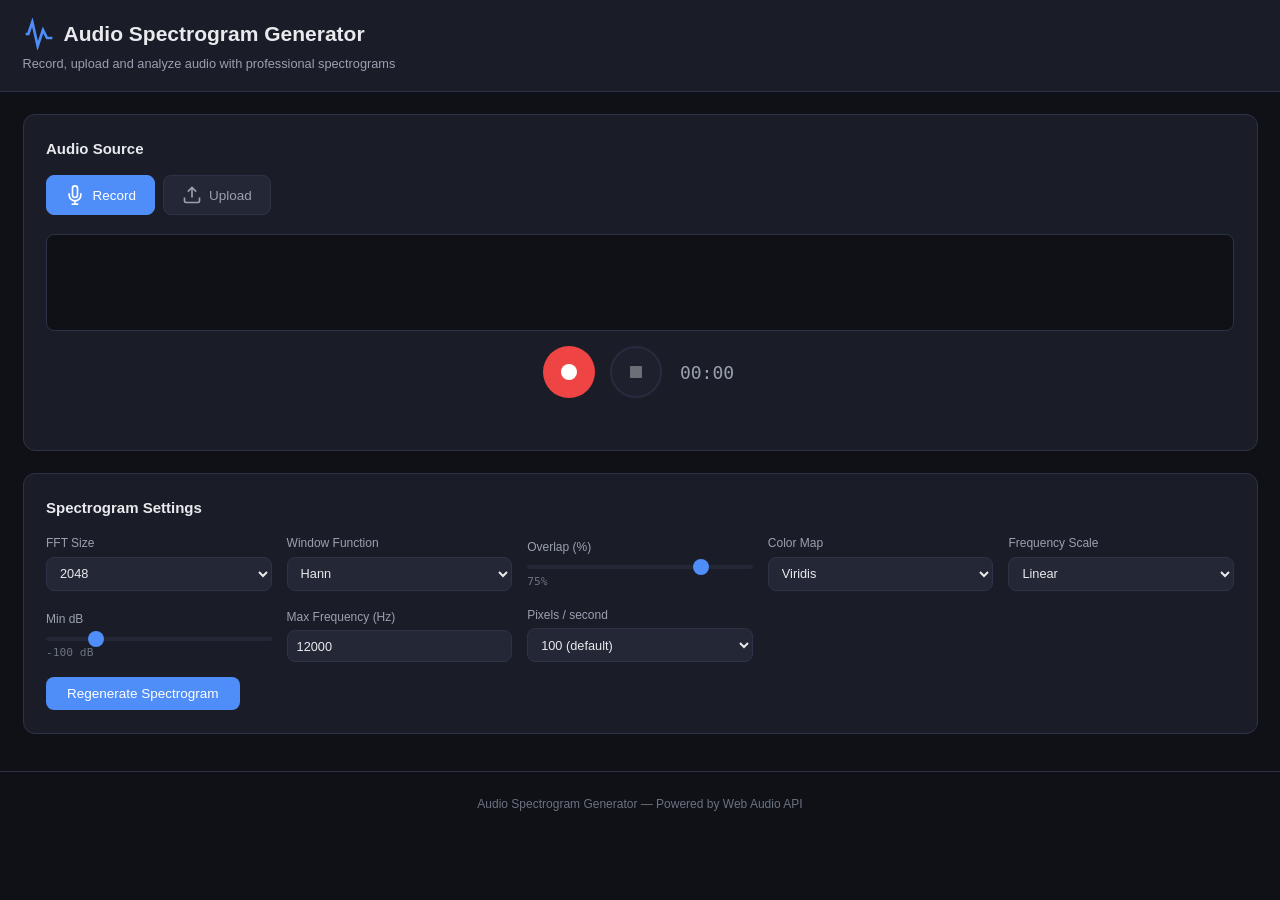
==== index.html @ ee649a84 "Fix: hide spectrogram and player sections until audio is loaded Sections were visible on page load b" ====
<!DOCTYPE html>
<html lang="it">
<head>
    <meta charset="UTF-8">
    <meta name="viewport" content="width=device-width, initial-scale=1.0">
    <title>Audio Spectrogram Generator</title>
    <link rel="stylesheet" href="css/style.css">
</head>
<body>
    <header class="app-header">
        <div class="header-content">
            <h1 class="logo">
                <svg class="logo-icon" viewBox="0 0 24 24" width="32" height="32" fill="none" stroke="currentColor" stroke-width="2">
                    <path d="M2 12h2l3-9 4 18 4-12 3 6h4"/>
                </svg>
                Audio Spectrogram Generator
            </h1>
            <p class="subtitle">Record, upload and analyze audio with professional spectrograms</p>
        </div>
    </header>

    <main class="app-main">
        <!-- Source Selection -->
        <section class="panel source-panel">
            <h2 class="panel-title">Audio Source</h2>
            <div class="source-tabs">
                <button class="tab-btn active" data-tab="record">
                    <svg viewBox="0 0 24 24" width="20" height="20" fill="none" stroke="currentColor" stroke-width="2">
                        <path d="M12 1a3 3 0 0 0-3 3v8a3 3 0 0 0 6 0V4a3 3 0 0 0-3-3z"/>
                        <path d="M19 10v2a7 7 0 0 1-14 0v-2"/>
                        <line x1="12" y1="19" x2="12" y2="23"/>
                        <line x1="8" y1="23" x2="16" y2="23"/>
                    </svg>
                    Record
                </button>
                <button class="tab-btn" data-tab="upload">
                    <svg viewBox="0 0 24 24" width="20" height="20" fill="none" stroke="currentColor" stroke-width="2">
                        <path d="M21 15v4a2 2 0 0 1-2 2H5a2 2 0 0 1-2-2v-4"/>
                        <polyline points="17 8 12 3 7 8"/>
                        <line x1="12" y1="3" x2="12" y2="15"/>
                    </svg>
                    Upload
                </button>
            </div>

            <!-- Record Tab -->
            <div class="tab-content active" id="tab-record">
                <div class="record-container">
                    <div class="record-visualizer">
                        <canvas id="record-waveform" width="600" height="80"></canvas>
                    </div>
                    <div class="record-controls">
                        <button id="btn-record" class="btn btn-record" title="Start Recording">
                            <svg viewBox="0 0 24 24" width="24" height="24" fill="currentColor">
                                <circle cx="12" cy="12" r="8"/>
                            </svg>
                        </button>
                        <button id="btn-stop-record" class="btn btn-stop" title="Stop Recording" disabled>
                            <svg viewBox="0 0 24 24" width="24" height="24" fill="currentColor">
                                <rect x="6" y="6" width="12" height="12" rx="1"/>
                            </svg>
                        </button>
                        <span id="record-timer" class="record-timer">00:00</span>
                    </div>
                    <div id="record-status" class="status-msg"></div>
                </div>
            </div>

            <!-- Upload Tab -->
            <div class="tab-content" id="tab-upload">
                <div class="upload-container" id="drop-zone">
                    <svg viewBox="0 0 24 24" width="48" height="48" fill="none" stroke="currentColor" stroke-width="1.5">
                        <path d="M21 15v4a2 2 0 0 1-2 2H5a2 2 0 0 1-2-2v-4"/>
                        <polyline points="17 8 12 3 7 8"/>
                        <line x1="12" y1="3" x2="12" y2="15"/>
                    </svg>
                    <p>Drag and drop an audio file here</p>
                    <p class="upload-hint">or</p>
                    <label class="btn btn-primary upload-btn">
                        Browse Files
                        <input type="file" id="file-input" accept="audio/*,.wav,.mp3,.ogg,.flac,.m4a,.aac,.webm" hidden>
                    </label>
                    <p class="upload-formats">WAV, MP3, OGG, FLAC, M4A, AAC, WebM</p>
                </div>
                <div id="file-info" class="file-info hidden"></div>
            </div>
        </section>

        <!-- Spectrogram Display -->
        <section class="panel spectrogram-panel hidden" id="spectrogram-section">
            <div class="spectrogram-header">
                <h2 class="panel-title">Spectrogram</h2>
                <div class="spectrogram-actions">
                    <button id="btn-zoom-in" class="btn btn-icon" title="Zoom In">
                        <svg viewBox="0 0 24 24" width="18" height="18" fill="none" stroke="currentColor" stroke-width="2">
                            <circle cx="11" cy="11" r="8"/><line x1="21" y1="21" x2="16.65" y2="16.65"/>
                            <line x1="11" y1="8" x2="11" y2="14"/><line x1="8" y1="11" x2="14" y2="11"/>
                        </svg>
                    </button>
                    <button id="btn-zoom-out" class="btn btn-icon" title="Zoom Out">
                        <svg viewBox="0 0 24 24" width="18" height="18" fill="none" stroke="currentColor" stroke-width="2">
                            <circle cx="11" cy="11" r="8"/><line x1="21" y1="21" x2="16.65" y2="16.65"/>
                            <line x1="8" y1="11" x2="14" y2="11"/>
                        </svg>
                    </button>
                    <button id="btn-zoom-reset" class="btn btn-icon" title="Reset Zoom">
                        <svg viewBox="0 0 24 24" width="18" height="18" fill="none" stroke="currentColor" stroke-width="2">
                            <polyline points="1 4 1 10 7 10"/><polyline points="23 20 23 14 17 14"/>
                            <path d="M20.49 9A9 9 0 0 0 5.64 5.64L1 10m22 4l-4.64 4.36A9 9 0 0 1 3.51 15"/>
                        </svg>
                    </button>
                    <div class="divider-v"></div>
                    <button id="btn-export-png" class="btn btn-icon" title="Export as PNG">
                        <svg viewBox="0 0 24 24" width="18" height="18" fill="none" stroke="currentColor" stroke-width="2">
                            <path d="M21 15v4a2 2 0 0 1-2 2H5a2 2 0 0 1-2-2v-4"/>
                            <polyline points="7 10 12 15 17 10"/>
                            <line x1="12" y1="15" x2="12" y2="3"/>
                        </svg>
                    </button>
                </div>
            </div>

            <div class="spectrogram-wrapper" id="spectrogram-wrapper">
                <canvas id="spectrogram-freq-axis" class="freq-axis" width="60" height="512"></canvas>
                <div class="spectrogram-scroll" id="spectrogram-scroll">
                    <canvas id="spectrogram-canvas" width="1200" height="512"></canvas>
                    <canvas id="spectrogram-overlay" class="spectrogram-overlay" width="1200" height="512"></canvas>
                </div>
            </div>
            <div class="spectrogram-time-axis-wrapper">
                <div class="freq-axis-spacer"></div>
                <div class="time-axis-scroll" id="time-axis-scroll">
                    <canvas id="spectrogram-time-axis" class="time-axis" width="1200" height="30"></canvas>
                </div>
            </div>

            <!-- Color scale legend -->
            <div class="color-legend" id="color-legend">
                <span class="legend-label">-100 dB</span>
                <canvas id="color-legend-canvas" width="200" height="14"></canvas>
                <span class="legend-label">0 dB</span>
            </div>

            <!-- Cursor info -->
            <div class="cursor-info" id="cursor-info">
                <span id="cursor-time">Time: --</span>
                <span id="cursor-freq">Freq: --</span>
                <span id="cursor-amp">Amp: --</span>
            </div>
        </section>

        <!-- Audio Player -->
        <section class="panel player-panel hidden" id="player-section">
            <div class="player-controls">
                <button id="btn-play" class="btn btn-play" title="Play">
                    <svg viewBox="0 0 24 24" width="22" height="22" fill="currentColor">
                        <polygon points="5 3 19 12 5 21 5 3"/>
                    </svg>
                </button>
                <button id="btn-pause" class="btn btn-play hidden" title="Pause">
                    <svg viewBox="0 0 24 24" width="22" height="22" fill="currentColor">
                        <rect x="6" y="4" width="4" height="16"/><rect x="14" y="4" width="4" height="16"/>
                    </svg>
                </button>
                <div class="player-progress-wrapper">
                    <div class="player-progress" id="player-progress">
                        <div class="player-progress-bar" id="player-progress-bar"></div>
                    </div>
                    <div class="player-time">
                        <span id="player-current">0:00</span>
                        <span id="player-duration">0:00</span>
                    </div>
                </div>
                <div class="volume-control">
                    <svg viewBox="0 0 24 24" width="18" height="18" fill="none" stroke="currentColor" stroke-width="2">
                        <polygon points="11 5 6 9 2 9 2 15 6 15 11 19 11 5"/>
                        <path d="M19.07 4.93a10 10 0 0 1 0 14.14M15.54 8.46a5 5 0 0 1 0 7.07"/>
                    </svg>
                    <input type="range" id="volume-slider" min="0" max="1" step="0.05" value="0.8" class="volume-slider">
                </div>
            </div>
        </section>

        <!-- Settings -->
        <section class="panel settings-panel">
            <h2 class="panel-title">Spectrogram Settings</h2>
            <div class="settings-grid">
                <div class="setting-group">
                    <label for="fft-size">FFT Size</label>
                    <select id="fft-size">
                        <option value="256">256</option>
                        <option value="512">512</option>
                        <option value="1024">1024</option>
                        <option value="2048" selected>2048</option>
                        <option value="4096">4096</option>
                        <option value="8192">8192</option>
                    </select>
                </div>
                <div class="setting-group">
                    <label for="window-fn">Window Function</label>
                    <select id="window-fn">
                        <option value="hann" selected>Hann</option>
                        <option value="hamming">Hamming</option>
                        <option value="blackman">Blackman</option>
                        <option value="bartlett">Bartlett</option>
                        <option value="rectangular">Rectangular</option>
                    </select>
                </div>
                <div class="setting-group">
                    <label for="overlap">Overlap (%)</label>
                    <input type="range" id="overlap" min="0" max="95" step="5" value="75">
                    <span id="overlap-value" class="range-value">75%</span>
                </div>
                <div class="setting-group">
                    <label for="color-map">Color Map</label>
                    <select id="color-map">
                        <option value="viridis" selected>Viridis</option>
                        <option value="magma">Magma</option>
                        <option value="inferno">Inferno</option>
                        <option value="plasma">Plasma</option>
                        <option value="grayscale">Grayscale</option>
                        <option value="jet">Jet</option>
                    </select>
                </div>
                <div class="setting-group">
                    <label for="freq-scale">Frequency Scale</label>
                    <select id="freq-scale">
                        <option value="linear" selected>Linear</option>
                        <option value="mel">Mel</option>
                        <option value="log">Logarithmic</option>
                    </select>
                </div>
                <div class="setting-group">
                    <label for="min-db">Min dB</label>
                    <input type="range" id="min-db" min="-120" max="-20" step="5" value="-100">
                    <span id="min-db-value" class="range-value">-100 dB</span>
                </div>
                <div class="setting-group">
                    <label for="max-freq">Max Frequency (Hz)</label>
                    <input type="number" id="max-freq" min="1000" max="24000" step="500" value="12000">
                </div>
                <div class="setting-group">
                    <label for="pixels-per-sec">Pixels / second</label>
                    <select id="pixels-per-sec">
                        <option value="50">50 (compact)</option>
                        <option value="100" selected>100 (default)</option>
                        <option value="200">200 (detailed)</option>
                        <option value="400">400 (high detail)</option>
                    </select>
                </div>
                <div class="setting-actions">
                    <button id="btn-regenerate" class="btn btn-primary">Regenerate Spectrogram</button>
                </div>
            </div>
        </section>
    </main>

    <footer class="app-footer">
        <p>Audio Spectrogram Generator &mdash; Powered by Web Audio API</p>
    </footer>

    <!-- Loading overlay -->
    <div class="loading-overlay hidden" id="loading-overlay">
        <div class="loading-spinner"></div>
        <p id="loading-text">Generating spectrogram...</p>
    </div>

    <script src="js/colormaps.js"></script>
    <script src="js/spectrogram.js"></script>
    <script src="js/recorder.js"></script>
    <script src="js/player.js"></script>
    <script src="js/app.js"></script>
</body>
</html>
---- css/style.css ----
/* ========================================
   Audio Spectrogram Generator - Styles
   ======================================== */

:root {
    --bg-primary: #0f1117;
    --bg-secondary: #1a1d27;
    --bg-tertiary: #242836;
    --bg-hover: #2d3247;
    --text-primary: #e8eaed;
    --text-secondary: #9aa0b0;
    --text-muted: #6b7280;
    --accent: #4f8df9;
    --accent-hover: #3a7ae8;
    --accent-glow: rgba(79, 141, 249, 0.25);
    --danger: #ef4444;
    --danger-glow: rgba(239, 68, 68, 0.3);
    --success: #22c55e;
    --border: #2d3247;
    --border-light: #3a4060;
    --radius: 8px;
    --radius-lg: 12px;
    --shadow: 0 2px 8px rgba(0,0,0,0.3);
    --transition: 0.2s ease;
}

* {
    margin: 0;
    padding: 0;
    box-sizing: border-box;
}

html {
    font-size: 15px;
}

body {
    font-family: -apple-system, BlinkMacSystemFont, 'Segoe UI', Roboto, 'Helvetica Neue', Arial, sans-serif;
    background: var(--bg-primary);
    color: var(--text-primary);
    line-height: 1.5;
    min-height: 100vh;
    overflow-x: hidden;
}

/* Header */
.app-header {
    background: var(--bg-secondary);
    border-bottom: 1px solid var(--border);
    padding: 1.2rem 1.5rem;
}

.header-content {
    max-width: 1400px;
    margin: 0 auto;
}

.logo {
    display: flex;
    align-items: center;
    gap: 0.6rem;
    font-size: 1.4rem;
    font-weight: 700;
    color: var(--text-primary);
}

.logo-icon {
    color: var(--accent);
}

.subtitle {
    color: var(--text-secondary);
    font-size: 0.85rem;
    margin-top: 0.25rem;
}

/* Main */
.app-main {
    max-width: 1400px;
    margin: 0 auto;
    padding: 1.5rem;
    display: flex;
    flex-direction: column;
    gap: 1.5rem;
}

/* Panels */
.panel {
    background: var(--bg-secondary);
    border: 1px solid var(--border);
    border-radius: var(--radius-lg);
    padding: 1.5rem;
}

.panel-title {
    font-size: 1rem;
    font-weight: 600;
    color: var(--text-primary);
    margin-bottom: 1rem;
}

/* Tabs */
.source-tabs {
    display: flex;
    gap: 0.5rem;
    margin-bottom: 1.25rem;
}

.tab-btn {
    display: flex;
    align-items: center;
    gap: 0.5rem;
    padding: 0.6rem 1.2rem;
    background: var(--bg-tertiary);
    border: 1px solid var(--border);
    border-radius: var(--radius);
    color: var(--text-secondary);
    font-size: 0.9rem;
    cursor: pointer;
    transition: all var(--transition);
}

.tab-btn:hover {
    background: var(--bg-hover);
    color: var(--text-primary);
}

.tab-btn.active {
    background: var(--accent);
    border-color: var(--accent);
    color: #fff;
}

.tab-content {
    display: none;
}

.tab-content.active {
    display: block;
}

/* Record */
.record-container {
    text-align: center;
}

.record-visualizer {
    background: var(--bg-primary);
    border: 1px solid var(--border);
    border-radius: var(--radius);
    padding: 0.5rem;
    margin-bottom: 1rem;
    overflow: hidden;
}

.record-visualizer canvas {
    width: 100%;
    height: 80px;
    display: block;
}

.record-controls {
    display: flex;
    align-items: center;
    justify-content: center;
    gap: 1rem;
}

.record-timer {
    font-family: 'SF Mono', 'Fira Code', monospace;
    font-size: 1.2rem;
    color: var(--text-secondary);
    min-width: 60px;
}

.status-msg {
    margin-top: 0.75rem;
    font-size: 0.85rem;
    color: var(--text-secondary);
    min-height: 1.4em;
}

/* Upload */
.upload-container {
    display: flex;
    flex-direction: column;
    align-items: center;
    justify-content: center;
    gap: 0.75rem;
    padding: 2.5rem 1.5rem;
    border: 2px dashed var(--border-light);
    border-radius: var(--radius-lg);
    color: var(--text-secondary);
    cursor: pointer;
    transition: all var(--transition);
}

.upload-container:hover,
.upload-container.drag-over {
    border-color: var(--accent);
    background: rgba(79, 141, 249, 0.05);
}

.upload-container.drag-over {
    background: rgba(79, 141, 249, 0.1);
}

.upload-hint {
    font-size: 0.8rem;
    color: var(--text-muted);
}

.upload-formats {
    font-size: 0.75rem;
    color: var(--text-muted);
}

.file-info {
    margin-top: 1rem;
    padding: 0.75rem 1rem;
    background: var(--bg-tertiary);
    border-radius: var(--radius);
    font-size: 0.85rem;
    color: var(--text-secondary);
}

.file-info .file-name {
    color: var(--text-primary);
    font-weight: 500;
}

/* Buttons */
.btn {
    display: inline-flex;
    align-items: center;
    justify-content: center;
    border: none;
    border-radius: var(--radius);
    cursor: pointer;
    font-size: 0.9rem;
    font-weight: 500;
    transition: all var(--transition);
    gap: 0.4rem;
}

.btn:disabled {
    opacity: 0.4;
    cursor: not-allowed;
}

.btn-primary {
    padding: 0.6rem 1.4rem;
    background: var(--accent);
    color: #fff;
}

.btn-primary:hover:not(:disabled) {
    background: var(--accent-hover);
    box-shadow: 0 0 12px var(--accent-glow);
}

.btn-record {
    width: 52px;
    height: 52px;
    border-radius: 50%;
    background: var(--danger);
    color: #fff;
    padding: 0;
}

.btn-record:hover:not(:disabled) {
    box-shadow: 0 0 16px var(--danger-glow);
    transform: scale(1.05);
}

.btn-record.recording {
    animation: pulse-record 1.2s ease-in-out infinite;
}

@keyframes pulse-record {
    0%, 100% { box-shadow: 0 0 0 0 var(--danger-glow); }
    50% { box-shadow: 0 0 0 12px rgba(239, 68, 68, 0); }
}

.btn-stop {
    width: 52px;
    height: 52px;
    border-radius: 50%;
    background: var(--bg-tertiary);
    border: 2px solid var(--border-light);
    color: var(--text-primary);
    padding: 0;
}

.btn-stop:hover:not(:disabled) {
    background: var(--bg-hover);
}

.btn-icon {
    width: 36px;
    height: 36px;
    background: var(--bg-tertiary);
    border: 1px solid var(--border);
    color: var(--text-secondary);
    padding: 0;
}

.btn-icon:hover:not(:disabled) {
    background: var(--bg-hover);
    color: var(--text-primary);
}

.upload-btn {
    cursor: pointer;
}

/* Spectrogram */
.spectrogram-panel {
    padding-bottom: 1rem;
}

.spectrogram-header {
    display: flex;
    align-items: center;
    justify-content: space-between;
    margin-bottom: 1rem;
}

.spectrogram-header .panel-title {
    margin-bottom: 0;
}

.spectrogram-actions {
    display: flex;
    align-items: center;
    gap: 0.4rem;
}

.divider-v {
    width: 1px;
    height: 24px;
    background: var(--border);
    margin: 0 0.3rem;
}

.spectrogram-wrapper {
    display: flex;
    background: var(--bg-primary);
    border: 1px solid var(--border);
    border-radius: var(--radius) var(--radius) 0 0;
    overflow: hidden;
    position: relative;
}

.freq-axis {
    flex-shrink: 0;
    display: block;
    width: 60px;
    background: var(--bg-primary);
    border-right: 1px solid var(--border);
}

.spectrogram-scroll {
    flex: 1;
    overflow-x: auto;
    overflow-y: hidden;
    position: relative;
    cursor: crosshair;
}

.spectrogram-scroll::-webkit-scrollbar {
    height: 8px;
}

.spectrogram-scroll::-webkit-scrollbar-track {
    background: var(--bg-primary);
}

.spectrogram-scroll::-webkit-scrollbar-thumb {
    background: var(--border-light);
    border-radius: 4px;
}

#spectrogram-canvas {
    display: block;
    image-rendering: pixelated;
}

.spectrogram-overlay {
    position: absolute;
    top: 0;
    left: 0;
    pointer-events: none;
}

.spectrogram-time-axis-wrapper {
    display: flex;
    background: var(--bg-primary);
    border: 1px solid var(--border);
    border-top: none;
    border-radius: 0 0 var(--radius) var(--radius);
    overflow: hidden;
}

.freq-axis-spacer {
    width: 60px;
    flex-shrink: 0;
    border-right: 1px solid var(--border);
}

.time-axis-scroll {
    flex: 1;
    overflow-x: hidden;
    overflow-y: hidden;
}

.time-axis {
    display: block;
}

.color-legend {
    display: flex;
    align-items: center;
    gap: 0.5rem;
    margin-top: 0.75rem;
    justify-content: center;
}

.legend-label {
    font-size: 0.75rem;
    color: var(--text-muted);
    font-family: 'SF Mono', 'Fira Code', monospace;
}

#color-legend-canvas {
    border-radius: 3px;
    border: 1px solid var(--border);
}

.cursor-info {
    display: flex;
    gap: 1.5rem;
    justify-content: center;
    margin-top: 0.5rem;
    font-size: 0.8rem;
    font-family: 'SF Mono', 'Fira Code', monospace;
    color: var(--text-muted);
}

/* Player */
.player-panel {
    padding: 1rem 1.5rem;
}

.player-controls {
    display: flex;
    align-items: center;
    gap: 1rem;
}

.btn-play {
    width: 44px;
    height: 44px;
    border-radius: 50%;
    background: var(--accent);
    color: #fff;
    flex-shrink: 0;
    padding: 0;
}

.btn-play:hover:not(:disabled) {
    background: var(--accent-hover);
    box-shadow: 0 0 12px var(--accent-glow);
}

.player-progress-wrapper {
    flex: 1;
}

.player-progress {
    height: 6px;
    background: var(--bg-tertiary);
    border-radius: 3px;
    cursor: pointer;
    position: relative;
    overflow: hidden;
}

.player-progress-bar {
    height: 100%;
    background: var(--accent);
    border-radius: 3px;
    width: 0;
    transition: width 0.1s linear;
}

.player-time {
    display: flex;
    justify-content: space-between;
    font-size: 0.75rem;
    color: var(--text-muted);
    font-family: 'SF Mono', 'Fira Code', monospace;
    margin-top: 0.3rem;
}

.volume-control {
    display: flex;
    align-items: center;
    gap: 0.4rem;
    color: var(--text-secondary);
    flex-shrink: 0;
}

.volume-slider {
    width: 80px;
    -webkit-appearance: none;
    appearance: none;
    height: 4px;
    background: var(--bg-tertiary);
    border-radius: 2px;
    outline: none;
}

.volume-slider::-webkit-slider-thumb {
    -webkit-appearance: none;
    width: 14px;
    height: 14px;
    border-radius: 50%;
    background: var(--accent);
    cursor: pointer;
}

.volume-slider::-moz-range-thumb {
    width: 14px;
    height: 14px;
    border-radius: 50%;
    background: var(--accent);
    cursor: pointer;
    border: none;
}

/* Settings */
.settings-grid {
    display: grid;
    grid-template-columns: repeat(auto-fill, minmax(200px, 1fr));
    gap: 1rem;
    align-items: end;
}

.setting-group {
    display: flex;
    flex-direction: column;
    gap: 0.3rem;
}

.setting-group label {
    font-size: 0.8rem;
    color: var(--text-secondary);
    font-weight: 500;
}

.setting-group select,
.setting-group input[type="number"] {
    padding: 0.5rem 0.6rem;
    background: var(--bg-tertiary);
    border: 1px solid var(--border);
    border-radius: var(--radius);
    color: var(--text-primary);
    font-size: 0.85rem;
    outline: none;
    transition: border-color var(--transition);
}

.setting-group select:focus,
.setting-group input[type="number"]:focus {
    border-color: var(--accent);
}

.setting-group input[type="range"] {
    -webkit-appearance: none;
    appearance: none;
    height: 4px;
    background: var(--bg-tertiary);
    border-radius: 2px;
    outline: none;
    margin-top: 0.3rem;
}

.setting-group input[type="range"]::-webkit-slider-thumb {
    -webkit-appearance: none;
    width: 16px;
    height: 16px;
    border-radius: 50%;
    background: var(--accent);
    cursor: pointer;
}

.setting-group input[type="range"]::-moz-range-thumb {
    width: 16px;
    height: 16px;
    border-radius: 50%;
    background: var(--accent);
    cursor: pointer;
    border: none;
}

.range-value {
    font-size: 0.75rem;
    color: var(--text-muted);
    font-family: 'SF Mono', 'Fira Code', monospace;
}

.setting-actions {
    display: flex;
    align-items: flex-end;
    grid-column: 1 / -1;
}

/* Footer */
.app-footer {
    text-align: center;
    padding: 1.5rem;
    color: var(--text-muted);
    font-size: 0.8rem;
    border-top: 1px solid var(--border);
    margin-top: 1rem;
}

/* Loading */
.loading-overlay {
    position: fixed;
    inset: 0;
    background: rgba(15, 17, 23, 0.85);
    display: flex;
    flex-direction: column;
    align-items: center;
    justify-content: center;
    gap: 1rem;
    z-index: 1000;
    backdrop-filter: blur(4px);
}

.loading-spinner {
    width: 48px;
    height: 48px;
    border: 3px solid var(--border);
    border-top-color: var(--accent);
    border-radius: 50%;
    animation: spin 0.8s linear infinite;
}

@keyframes spin {
    to { transform: rotate(360deg); }
}

.hidden {
    display: none !important;
}

/* Responsive */
@media (max-width: 768px) {
    html {
        font-size: 14px;
    }

    .app-main {
        padding: 1rem;
        gap: 1rem;
    }

    .panel {
        padding: 1rem;
    }

    .settings-grid {
        grid-template-columns: 1fr 1fr;
    }

    .player-controls {
        flex-wrap: wrap;
    }

    .volume-control {
        display: none;
    }

    .spectrogram-actions {
        flex-wrap: wrap;
    }

    .cursor-info {
        flex-direction: column;
        gap: 0.2rem;
        align-items: center;
    }

    .upload-container {
        padding: 1.5rem 1rem;
    }
}

@media (max-width: 480px) {
    .settings-grid {
        grid-template-columns: 1fr;
    }

    .logo {
        font-size: 1.1rem;
    }
}
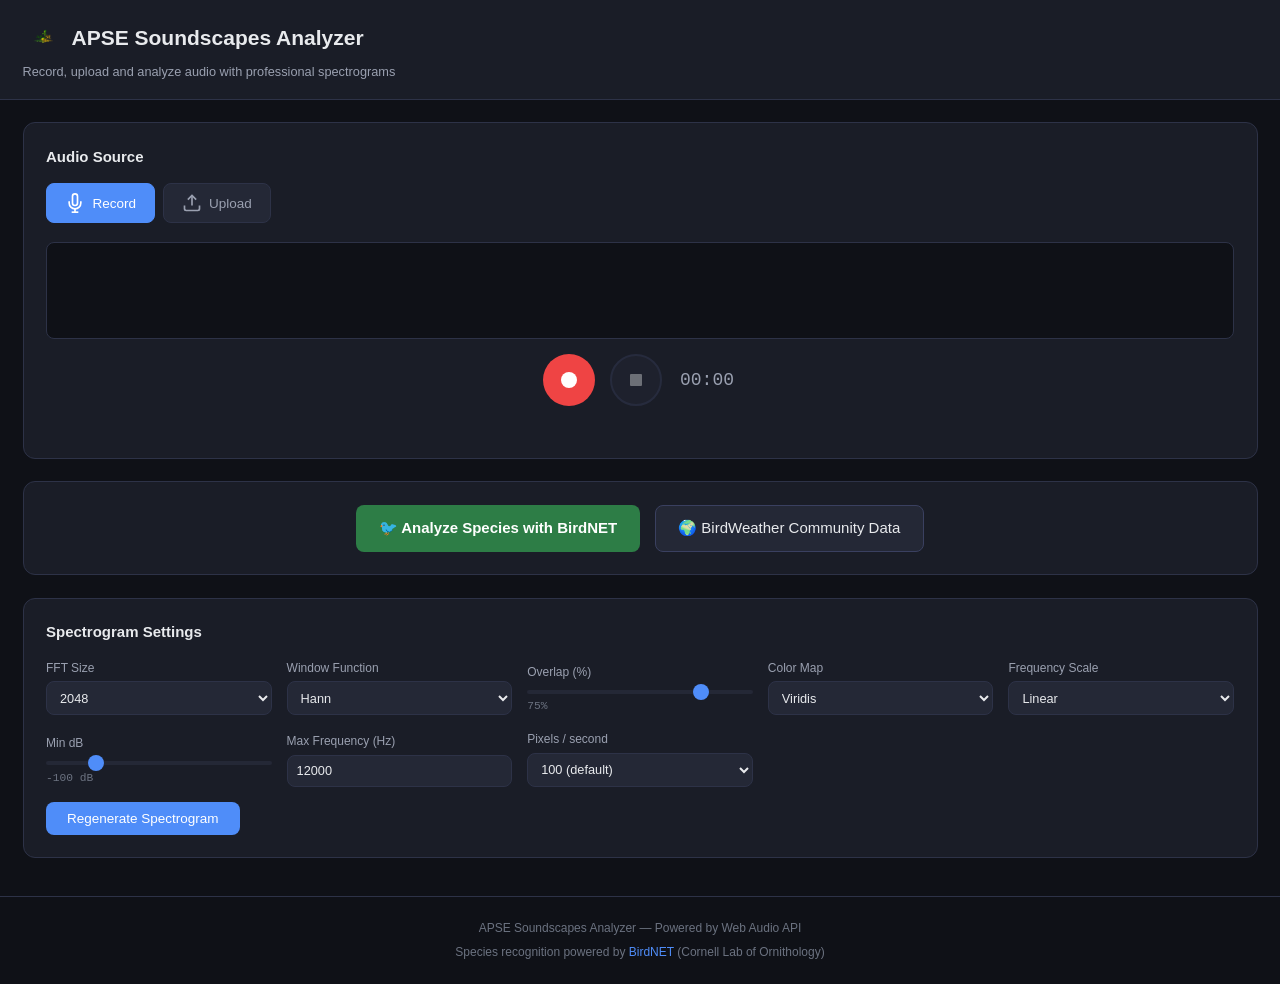
==== commit 0fd9530f: "Add APSE branding, BirdNET integration, and updated footer - Replace title and h1 with "APSE Soundsc" ====
--- a/index.html
+++ b/index.html
@@ -3,17 +3,15 @@
 <head>
     <meta charset="UTF-8">
     <meta name="viewport" content="width=device-width, initial-scale=1.0">
-    <title>Audio Spectrogram Generator</title>
+    <title>APSE Soundscapes Analyzer</title>
     <link rel="stylesheet" href="css/style.css">
 </head>
 <body>
     <header class="app-header">
         <div class="header-content">
             <h1 class="logo">
-                <svg class="logo-icon" viewBox="0 0 24 24" width="32" height="32" fill="none" stroke="currentColor" stroke-width="2">
-                    <path d="M2 12h2l3-9 4 18 4-12 3 6h4"/>
-                </svg>
-                Audio Spectrogram Generator
+                <img src="logo_apse.png" alt="APSE Logo" class="logo-img">
+                APSE Soundscapes Analyzer
             </h1>
             <p class="subtitle">Record, upload and analyze audio with professional spectrograms</p>
         </div>
@@ -181,6 +179,18 @@
             </div>
         </section>
 
+        <!-- BirdNET Integration -->
+        <section class="panel birdnet-panel">
+            <div class="birdnet-actions">
+                <a href="https://birdnet.cornell.edu/demo/" target="_blank" rel="noopener noreferrer" class="btn btn-birdnet">
+                    🐦 Analyze Species with BirdNET
+                </a>
+                <a href="https://birdweather.com" target="_blank" rel="noopener noreferrer" class="btn btn-birdweather">
+                    🌍 BirdWeather Community Data
+                </a>
+            </div>
+        </section>
+
         <!-- Settings -->
         <section class="panel settings-panel">
             <h2 class="panel-title">Spectrogram Settings</h2>
@@ -256,7 +266,8 @@
     </main>
 
     <footer class="app-footer">
-        <p>Audio Spectrogram Generator &mdash; Powered by Web Audio API</p>
+        <p>APSE Soundscapes Analyzer &mdash; Powered by Web Audio API</p>
+        <p class="footer-credits">Species recognition powered by <a href="https://birdnet.cornell.edu/" target="_blank" rel="noopener noreferrer">BirdNET</a> (Cornell Lab of Ornithology)</p>
     </footer>
 
     <!-- Loading overlay -->
--- a/css/style.css
+++ b/css/style.css
@@ -64,6 +64,13 @@
     color: var(--text-primary);
 }
 
+.logo-img {
+    width: 40px;
+    height: 40px;
+    object-fit: contain;
+    border-radius: 6px;
+}
+
 .logo-icon {
     color: var(--accent);
 }
@@ -616,6 +623,49 @@
     grid-column: 1 / -1;
 }
 
+/* BirdNET Panel */
+.birdnet-panel {
+    text-align: center;
+}
+
+.birdnet-actions {
+    display: flex;
+    gap: 1rem;
+    justify-content: center;
+    flex-wrap: wrap;
+}
+
+.btn-birdnet {
+    padding: 0.75rem 1.5rem;
+    background: #2d7d46;
+    color: #fff;
+    font-size: 1rem;
+    font-weight: 600;
+    border-radius: var(--radius);
+    text-decoration: none;
+}
+
+.btn-birdnet:hover {
+    background: #236b38;
+    box-shadow: 0 0 12px rgba(45, 125, 70, 0.35);
+}
+
+.btn-birdweather {
+    padding: 0.75rem 1.5rem;
+    background: var(--bg-tertiary);
+    border: 1px solid var(--border-light);
+    color: var(--text-primary);
+    font-size: 1rem;
+    font-weight: 500;
+    border-radius: var(--radius);
+    text-decoration: none;
+}
+
+.btn-birdweather:hover {
+    background: var(--bg-hover);
+    border-color: var(--accent);
+}
+
 /* Footer */
 .app-footer {
     text-align: center;
@@ -626,6 +676,19 @@
     margin-top: 1rem;
 }
 
+.footer-credits {
+    margin-top: 0.4rem;
+}
+
+.footer-credits a {
+    color: var(--accent);
+    text-decoration: none;
+}
+
+.footer-credits a:hover {
+    text-decoration: underline;
+}
+
 /* Loading */
 .loading-overlay {
     position: fixed;
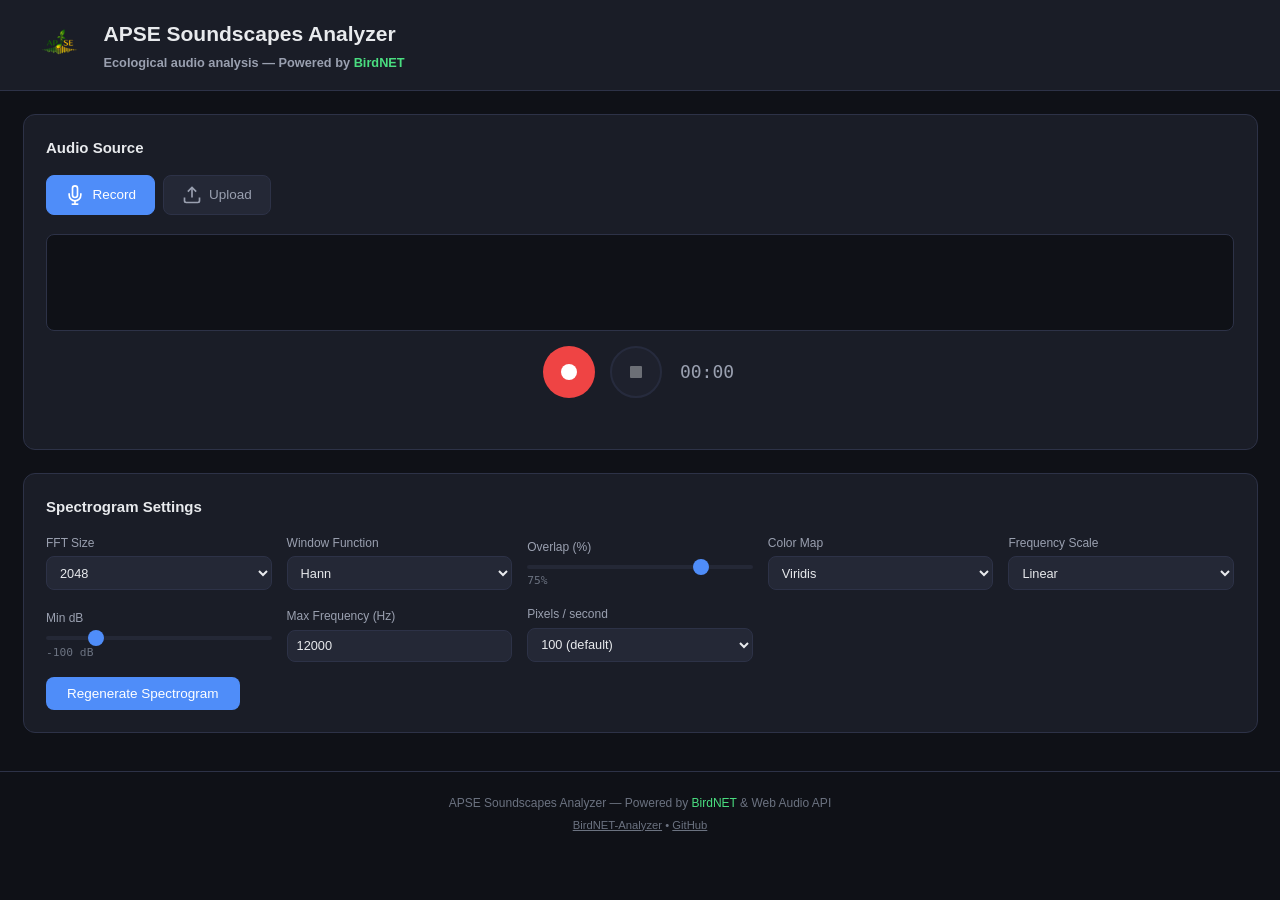
==== commit 39dc90b2: "Update index.html" ====
--- a/index.html
+++ b/index.html
@@ -9,11 +9,13 @@
 <body>
     <header class="app-header">
         <div class="header-content">
-            <h1 class="logo">
-                <img src="logo_apse.png" alt="APSE Logo" class="logo-img">
-                APSE Soundscapes Analyzer
-            </h1>
-            <p class="subtitle">Record, upload and analyze audio with professional spectrograms</p>
+            <div class="logo">
+                <img src="logo_apse.png" alt="APSE Logo" style="height: 48px;">
+                <div>
+                    <span style="font-size: 1.4rem; font-weight: 700;">APSE Soundscapes Analyzer</span>
+                    <p class="subtitle">Ecological audio analysis &mdash; Powered by <a href="https://birdnet.cornell.edu/" target="_blank" style="color: #4ade80; text-decoration: none;">BirdNET</a></p>
+                </div>
+            </div>
         </div>
     </header>
 
@@ -132,18 +134,39 @@
                 </div>
             </div>
 
-            <!-- Color scale legend -->
             <div class="color-legend" id="color-legend">
                 <span class="legend-label">-100 dB</span>
                 <canvas id="color-legend-canvas" width="200" height="14"></canvas>
                 <span class="legend-label">0 dB</span>
             </div>
 
-            <!-- Cursor info -->
             <div class="cursor-info" id="cursor-info">
                 <span id="cursor-time">Time: --</span>
                 <span id="cursor-freq">Freq: --</span>
                 <span id="cursor-amp">Amp: --</span>
+            </div>
+        </section>
+
+        <!-- BirdNET Species Detection -->
+        <section class="panel hidden" id="birdnet-section">
+            <div class="spectrogram-header">
+                <h2 class="panel-title">
+                    <svg viewBox="0 0 24 24" width="20" height="20" fill="none" stroke="currentColor" stroke-width="2">
+                        <circle cx="11" cy="11" r="8"/><line x1="21" y1="21" x2="16.65" y2="16.65"/>
+                    </svg>
+                    Species Detection (BirdNET)
+                </h2>
+                <button id="btn-analyze-birdnet" class="btn btn-primary" disabled>
+                    <svg viewBox="0 0 24 24" width="16" height="16" fill="none" stroke="currentColor" stroke-width="2">
+                        <polygon points="13 2 3 14 12 14 11 22 21 10 12 10 13 2"/>
+                    </svg>
+                    Analyze Audio
+                </button>
+            </div>
+            <div id="birdnet-results" class="birdnet-results">
+                <p style="color: var(--text-muted); text-align: center; padding: 2rem;">
+                    Record or upload audio, then click "Analyze Audio" to detect bird species using BirdNET AI.
+                </p>
             </div>
         </section>
 
@@ -179,18 +202,6 @@
             </div>
         </section>
 
-        <!-- BirdNET Integration -->
-        <section class="panel birdnet-panel">
-            <div class="birdnet-actions">
-                <a href="https://birdnet.cornell.edu/demo/" target="_blank" rel="noopener noreferrer" class="btn btn-birdnet">
-                    🐦 Analyze Species with BirdNET
-                </a>
-                <a href="https://birdweather.com" target="_blank" rel="noopener noreferrer" class="btn btn-birdweather">
-                    🌍 BirdWeather Community Data
-                </a>
-            </div>
-        </section>
-
         <!-- Settings -->
         <section class="panel settings-panel">
             <h2 class="panel-title">Spectrogram Settings</h2>
@@ -266,8 +277,11 @@
     </main>
 
     <footer class="app-footer">
-        <p>APSE Soundscapes Analyzer &mdash; Powered by Web Audio API</p>
-        <p class="footer-credits">Species recognition powered by <a href="https://birdnet.cornell.edu/" target="_blank" rel="noopener noreferrer">BirdNET</a> (Cornell Lab of Ornithology)</p>
+        <p>APSE Soundscapes Analyzer &mdash; Powered by <a href="https://birdnet.cornell.edu/" target="_blank" style="color: #4ade80; text-decoration: none;">BirdNET</a> &amp; Web Audio API</p>
+        <p style="margin-top: 0.3rem; font-size: 0.75rem;">
+            <a href="https://github.com/kahst/BirdNET-Analyzer" target="_blank" style="color: var(--text-muted);">BirdNET-Analyzer</a> &bull;
+            <a href="https://github.com/ApseProjectEU/apse-birdnet-server" target="_blank" style="color: var(--text-muted);">GitHub</a>
+        </p>
     </footer>
 
     <!-- Loading overlay -->
@@ -280,6 +294,7 @@
     <script src="js/spectrogram.js"></script>
     <script src="js/recorder.js"></script>
     <script src="js/player.js"></script>
+    <script src="js/birdnet.js"></script>
     <script src="js/app.js"></script>
 </body>
 </html>
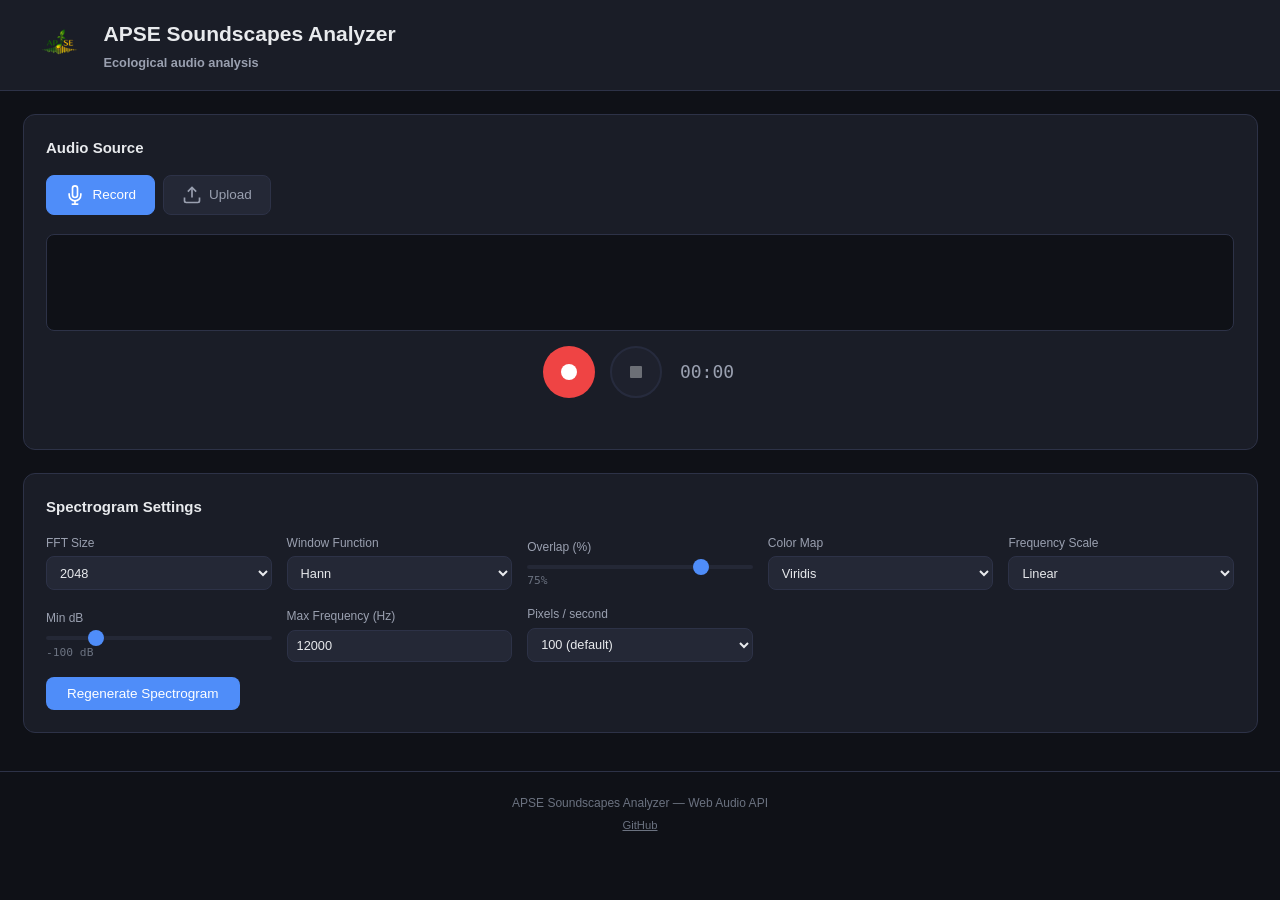
==== commit facd6481: "Remove 'Powered by BirdNET' branding, add species analysis to spectrogram and external URL loading -" ====
--- a/index.html
+++ b/index.html
@@ -13,7 +13,7 @@
                 <img src="logo_apse.png" alt="APSE Logo" style="height: 48px;">
                 <div>
                     <span style="font-size: 1.4rem; font-weight: 700;">APSE Soundscapes Analyzer</span>
-                    <p class="subtitle">Ecological audio analysis &mdash; Powered by <a href="https://birdnet.cornell.edu/" target="_blank" style="color: #4ade80; text-decoration: none;">BirdNET</a></p>
+                    <p class="subtitle">Ecological audio analysis</p>
                 </div>
             </div>
         </div>
@@ -82,6 +82,20 @@
                     </label>
                     <p class="upload-formats">WAV, MP3, OGG, FLAC, M4A, AAC, WebM</p>
                 </div>
+                <!-- External URL input -->
+                <div class="url-input-container">
+                    <label for="audio-url-input" class="url-label">
+                        <svg viewBox="0 0 24 24" width="16" height="16" fill="none" stroke="currentColor" stroke-width="2">
+                            <path d="M10 13a5 5 0 0 0 7.54.54l3-3a5 5 0 0 0-7.07-7.07l-1.72 1.71"/>
+                            <path d="M14 11a5 5 0 0 0-7.54-.54l-3 3a5 5 0 0 0 7.07 7.07l1.71-1.71"/>
+                        </svg>
+                        Or load from external URL
+                    </label>
+                    <div class="url-input-row">
+                        <input type="url" id="audio-url-input" class="url-input" placeholder="https://example.com/audio.wav">
+                        <button id="btn-load-url" class="btn btn-primary">Load</button>
+                    </div>
+                </div>
                 <div id="file-info" class="file-info hidden"></div>
             </div>
         </section>
@@ -117,6 +131,13 @@
                             <line x1="12" y1="15" x2="12" y2="3"/>
                         </svg>
                     </button>
+                    <div class="divider-v"></div>
+                    <button id="btn-analyze-spectrogram" class="btn btn-primary btn-analyze-spec" title="Analyze species with BirdNET">
+                        <svg viewBox="0 0 24 24" width="16" height="16" fill="none" stroke="currentColor" stroke-width="2">
+                            <polygon points="13 2 3 14 12 14 11 22 21 10 12 10 13 2"/>
+                        </svg>
+                        Analyze Species
+                    </button>
                 </div>
             </div>
 
@@ -145,28 +166,25 @@
                 <span id="cursor-freq">Freq: --</span>
                 <span id="cursor-amp">Amp: --</span>
             </div>
-        </section>
-
-        <!-- BirdNET Species Detection -->
-        <section class="panel hidden" id="birdnet-section">
-            <div class="spectrogram-header">
-                <h2 class="panel-title">
-                    <svg viewBox="0 0 24 24" width="20" height="20" fill="none" stroke="currentColor" stroke-width="2">
-                        <circle cx="11" cy="11" r="8"/><line x1="21" y1="21" x2="16.65" y2="16.65"/>
-                    </svg>
-                    Species Detection (BirdNET)
-                </h2>
-                <button id="btn-analyze-birdnet" class="btn btn-primary" disabled>
-                    <svg viewBox="0 0 24 24" width="16" height="16" fill="none" stroke="currentColor" stroke-width="2">
-                        <polygon points="13 2 3 14 12 14 11 22 21 10 12 10 13 2"/>
-                    </svg>
-                    Analyze Audio
-                </button>
-            </div>
-            <div id="birdnet-results" class="birdnet-results">
-                <p style="color: var(--text-muted); text-align: center; padding: 2rem;">
-                    Record or upload audio, then click "Analyze Audio" to detect bird species using BirdNET AI.
-                </p>
+
+            <!-- BirdNET Species Detection Results (inline) -->
+            <div id="birdnet-results-panel" class="birdnet-results-panel hidden">
+                <div class="birdnet-results-header">
+                    <h3 class="birdnet-results-title">
+                        <svg viewBox="0 0 24 24" width="18" height="18" fill="none" stroke="currentColor" stroke-width="2">
+                            <polygon points="13 2 3 14 12 14 11 22 21 10 12 10 13 2"/>
+                        </svg>
+                        Species Detection (BirdNET)
+                    </h3>
+                    <button id="btn-close-results" class="btn btn-icon" title="Close results">
+                        <svg viewBox="0 0 24 24" width="16" height="16" fill="none" stroke="currentColor" stroke-width="2">
+                            <line x1="18" y1="6" x2="6" y2="18"/><line x1="6" y1="6" x2="18" y2="18"/>
+                        </svg>
+                    </button>
+                </div>
+                <div id="birdnet-results" class="birdnet-results">
+                    <p class="birdnet-placeholder">Click "Analyze Species" to detect bird species using BirdNET AI.</p>
+                </div>
             </div>
         </section>
 
@@ -277,9 +295,8 @@
     </main>
 
     <footer class="app-footer">
-        <p>APSE Soundscapes Analyzer &mdash; Powered by <a href="https://birdnet.cornell.edu/" target="_blank" style="color: #4ade80; text-decoration: none;">BirdNET</a> &amp; Web Audio API</p>
+        <p>APSE Soundscapes Analyzer &mdash; Web Audio API</p>
         <p style="margin-top: 0.3rem; font-size: 0.75rem;">
-            <a href="https://github.com/kahst/BirdNET-Analyzer" target="_blank" style="color: var(--text-muted);">BirdNET-Analyzer</a> &bull;
             <a href="https://github.com/ApseProjectEU/apse-birdnet-server" target="_blank" style="color: var(--text-muted);">GitHub</a>
         </p>
     </footer>
--- a/css/style.css
+++ b/css/style.css
@@ -64,13 +64,6 @@
     color: var(--text-primary);
 }
 
-.logo-img {
-    width: 40px;
-    height: 40px;
-    object-fit: contain;
-    border-radius: 6px;
-}
-
 .logo-icon {
     color: var(--accent);
 }
@@ -623,49 +616,6 @@
     grid-column: 1 / -1;
 }
 
-/* BirdNET Panel */
-.birdnet-panel {
-    text-align: center;
-}
-
-.birdnet-actions {
-    display: flex;
-    gap: 1rem;
-    justify-content: center;
-    flex-wrap: wrap;
-}
-
-.btn-birdnet {
-    padding: 0.75rem 1.5rem;
-    background: #2d7d46;
-    color: #fff;
-    font-size: 1rem;
-    font-weight: 600;
-    border-radius: var(--radius);
-    text-decoration: none;
-}
-
-.btn-birdnet:hover {
-    background: #236b38;
-    box-shadow: 0 0 12px rgba(45, 125, 70, 0.35);
-}
-
-.btn-birdweather {
-    padding: 0.75rem 1.5rem;
-    background: var(--bg-tertiary);
-    border: 1px solid var(--border-light);
-    color: var(--text-primary);
-    font-size: 1rem;
-    font-weight: 500;
-    border-radius: var(--radius);
-    text-decoration: none;
-}
-
-.btn-birdweather:hover {
-    background: var(--bg-hover);
-    border-color: var(--accent);
-}
-
 /* Footer */
 .app-footer {
     text-align: center;
@@ -674,19 +624,6 @@
     font-size: 0.8rem;
     border-top: 1px solid var(--border);
     margin-top: 1rem;
-}
-
-.footer-credits {
-    margin-top: 0.4rem;
-}
-
-.footer-credits a {
-    color: var(--accent);
-    text-decoration: none;
-}
-
-.footer-credits a:hover {
-    text-decoration: underline;
 }
 
 /* Loading */
@@ -771,3 +708,215 @@
         font-size: 1.1rem;
     }
 }
+/* BirdNET Results Panel (inline in spectrogram) */
+.birdnet-results-panel {
+    margin-top: 1rem;
+    padding-top: 1rem;
+    border-top: 1px solid var(--border);
+}
+
+.birdnet-results-header {
+    display: flex;
+    align-items: center;
+    justify-content: space-between;
+    margin-bottom: 0.75rem;
+}
+
+.birdnet-results-title {
+    display: flex;
+    align-items: center;
+    gap: 0.5rem;
+    font-size: 0.95rem;
+    font-weight: 600;
+    color: var(--text-primary);
+}
+
+.birdnet-results {
+    min-height: 60px;
+}
+
+.birdnet-placeholder {
+    color: var(--text-muted);
+    text-align: center;
+    padding: 1.5rem;
+    font-size: 0.85rem;
+}
+
+.birdnet-species-list {
+    display: flex;
+    flex-direction: column;
+    gap: 0.5rem;
+}
+
+.species-card {
+    display: flex;
+    align-items: center;
+    gap: 1rem;
+    padding: 0.75rem 1rem;
+    background: var(--bg-tertiary);
+    border: 1px solid var(--border);
+    border-radius: var(--radius);
+    transition: background var(--transition);
+}
+
+.species-card:hover {
+    background: var(--bg-hover);
+}
+
+.species-rank {
+    font-size: 0.75rem;
+    font-weight: 700;
+    color: var(--text-muted);
+    min-width: 24px;
+    text-align: center;
+}
+
+.species-info {
+    flex: 1;
+    min-width: 0;
+}
+
+.species-name {
+    font-size: 0.9rem;
+    font-weight: 600;
+    color: var(--text-primary);
+}
+
+.species-scientific {
+    font-size: 0.75rem;
+    color: var(--text-muted);
+    font-style: italic;
+}
+
+.species-meta {
+    font-size: 0.7rem;
+    color: var(--text-muted);
+    margin-top: 0.15rem;
+}
+
+.species-confidence-wrapper {
+    display: flex;
+    align-items: center;
+    gap: 0.5rem;
+    min-width: 120px;
+}
+
+.species-confidence-bar {
+    flex: 1;
+    height: 6px;
+    background: var(--bg-primary);
+    border-radius: 3px;
+    overflow: hidden;
+}
+
+.species-confidence-fill {
+    height: 100%;
+    border-radius: 3px;
+    transition: width 0.4s ease;
+}
+
+.species-confidence-fill.high {
+    background: var(--success);
+}
+
+.species-confidence-fill.medium {
+    background: #eab308;
+}
+
+.species-confidence-fill.low {
+    background: var(--danger);
+}
+
+.species-confidence-value {
+    font-size: 0.75rem;
+    font-weight: 600;
+    font-family: 'SF Mono', 'Fira Code', monospace;
+    min-width: 36px;
+    text-align: right;
+}
+
+.species-confidence-value.high {
+    color: var(--success);
+}
+
+.species-confidence-value.medium {
+    color: #eab308;
+}
+
+.species-confidence-value.low {
+    color: var(--danger);
+}
+
+.birdnet-analyzing {
+    display: flex;
+    align-items: center;
+    justify-content: center;
+    gap: 0.75rem;
+    padding: 1.5rem;
+    color: var(--text-secondary);
+    font-size: 0.85rem;
+}
+
+.birdnet-analyzing .mini-spinner {
+    width: 20px;
+    height: 20px;
+    border: 2px solid var(--border);
+    border-top-color: var(--accent);
+    border-radius: 50%;
+    animation: spin 0.8s linear infinite;
+}
+
+.birdnet-no-results {
+    text-align: center;
+    padding: 1.5rem;
+    color: var(--text-muted);
+    font-size: 0.85rem;
+}
+
+/* Analyze button in spectrogram header */
+.btn-analyze-spec {
+    font-size: 0.8rem;
+    padding: 0.4rem 0.8rem;
+}
+
+/* External URL Input */
+.url-input-container {
+    margin-top: 1rem;
+    padding-top: 1rem;
+    border-top: 1px solid var(--border);
+}
+
+.url-label {
+    display: flex;
+    align-items: center;
+    gap: 0.4rem;
+    font-size: 0.8rem;
+    color: var(--text-secondary);
+    font-weight: 500;
+    margin-bottom: 0.5rem;
+}
+
+.url-input-row {
+    display: flex;
+    gap: 0.5rem;
+}
+
+.url-input {
+    flex: 1;
+    padding: 0.5rem 0.75rem;
+    background: var(--bg-tertiary);
+    border: 1px solid var(--border);
+    border-radius: var(--radius);
+    color: var(--text-primary);
+    font-size: 0.85rem;
+    outline: none;
+    transition: border-color var(--transition);
+}
+
+.url-input:focus {
+    border-color: var(--accent);
+}
+
+.url-input::placeholder {
+    color: var(--text-muted);
+}
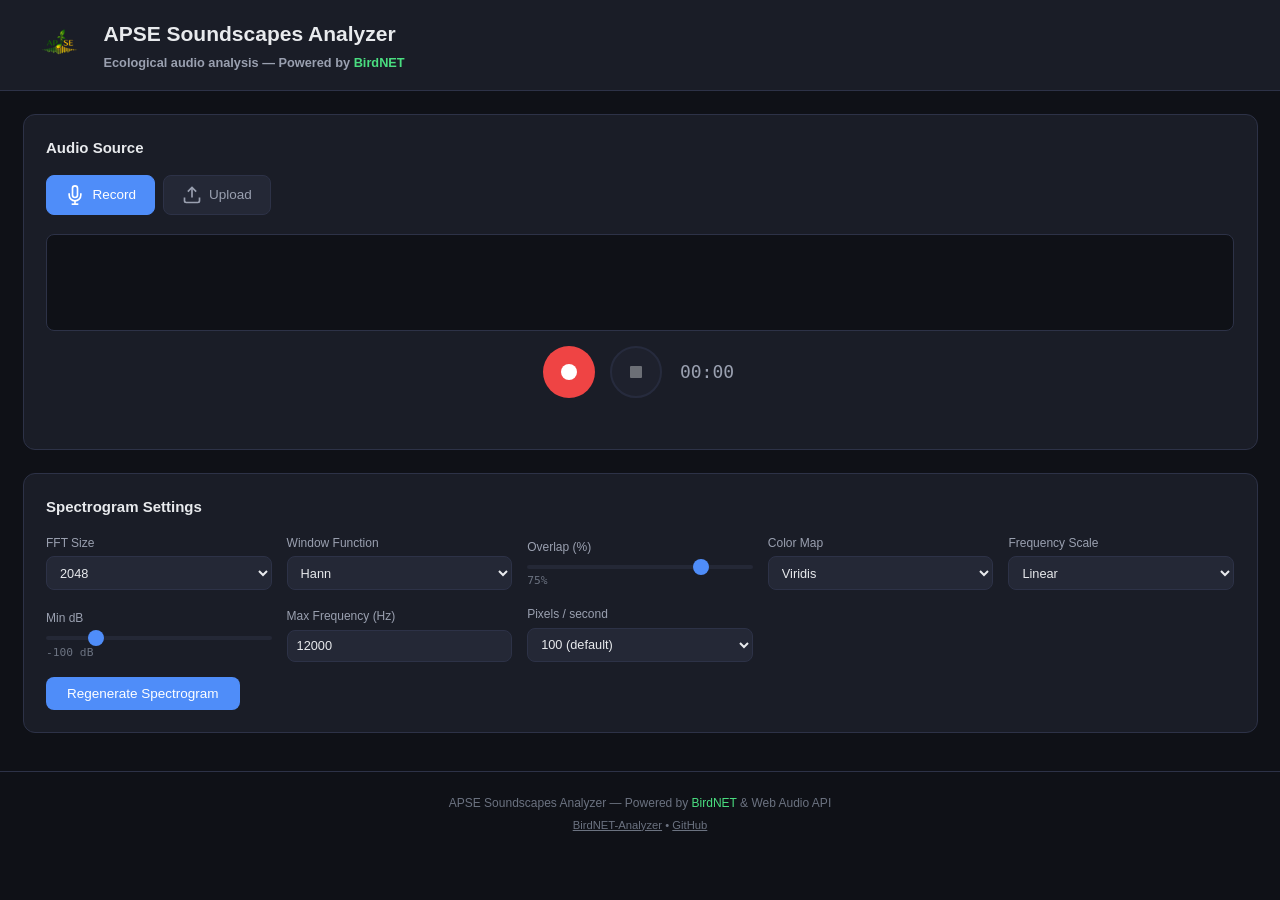
==== commit 7158ef68: "Integrate BirdNET-Lite local API for species detection - Add birdnet-lite/server.py: Flask API expos" ====
--- a/index.html
+++ b/index.html
@@ -13,7 +13,7 @@
                 <img src="logo_apse.png" alt="APSE Logo" style="height: 48px;">
                 <div>
                     <span style="font-size: 1.4rem; font-weight: 700;">APSE Soundscapes Analyzer</span>
-                    <p class="subtitle">Ecological audio analysis</p>
+                    <p class="subtitle">Ecological audio analysis &mdash; Powered by <a href="https://birdnet.cornell.edu/" target="_blank" style="color: #4ade80; text-decoration: none;">BirdNET</a></p>
                 </div>
             </div>
         </div>
@@ -82,20 +82,6 @@
                     </label>
                     <p class="upload-formats">WAV, MP3, OGG, FLAC, M4A, AAC, WebM</p>
                 </div>
-                <!-- External URL input -->
-                <div class="url-input-container">
-                    <label for="audio-url-input" class="url-label">
-                        <svg viewBox="0 0 24 24" width="16" height="16" fill="none" stroke="currentColor" stroke-width="2">
-                            <path d="M10 13a5 5 0 0 0 7.54.54l3-3a5 5 0 0 0-7.07-7.07l-1.72 1.71"/>
-                            <path d="M14 11a5 5 0 0 0-7.54-.54l-3 3a5 5 0 0 0 7.07 7.07l1.71-1.71"/>
-                        </svg>
-                        Or load from external URL
-                    </label>
-                    <div class="url-input-row">
-                        <input type="url" id="audio-url-input" class="url-input" placeholder="https://example.com/audio.wav">
-                        <button id="btn-load-url" class="btn btn-primary">Load</button>
-                    </div>
-                </div>
                 <div id="file-info" class="file-info hidden"></div>
             </div>
         </section>
@@ -131,13 +117,6 @@
                             <line x1="12" y1="15" x2="12" y2="3"/>
                         </svg>
                     </button>
-                    <div class="divider-v"></div>
-                    <button id="btn-analyze-spectrogram" class="btn btn-primary btn-analyze-spec" title="Analyze species with BirdNET">
-                        <svg viewBox="0 0 24 24" width="16" height="16" fill="none" stroke="currentColor" stroke-width="2">
-                            <polygon points="13 2 3 14 12 14 11 22 21 10 12 10 13 2"/>
-                        </svg>
-                        Analyze Species
-                    </button>
                 </div>
             </div>
 
@@ -166,25 +145,31 @@
                 <span id="cursor-freq">Freq: --</span>
                 <span id="cursor-amp">Amp: --</span>
             </div>
-
-            <!-- BirdNET Species Detection Results (inline) -->
-            <div id="birdnet-results-panel" class="birdnet-results-panel hidden">
-                <div class="birdnet-results-header">
-                    <h3 class="birdnet-results-title">
-                        <svg viewBox="0 0 24 24" width="18" height="18" fill="none" stroke="currentColor" stroke-width="2">
+        </section>
+
+        <!-- BirdNET Species Detection -->
+        <section class="panel hidden" id="birdnet-section">
+            <div class="spectrogram-header">
+                <h2 class="panel-title">
+                    <svg viewBox="0 0 24 24" width="20" height="20" fill="none" stroke="currentColor" stroke-width="2">
+                        <circle cx="11" cy="11" r="8"/><line x1="21" y1="21" x2="16.65" y2="16.65"/>
+                    </svg>
+                    Species Detection (BirdNET-Lite)
+                </h2>
+                <div style="display: flex; align-items: center; gap: 0.75rem;">
+                    <button id="btn-analyze-birdnet" class="btn btn-primary" disabled>
+                        <svg viewBox="0 0 24 24" width="16" height="16" fill="none" stroke="currentColor" stroke-width="2">
                             <polygon points="13 2 3 14 12 14 11 22 21 10 12 10 13 2"/>
                         </svg>
-                        Species Detection (BirdNET)
-                    </h3>
-                    <button id="btn-close-results" class="btn btn-icon" title="Close results">
-                        <svg viewBox="0 0 24 24" width="16" height="16" fill="none" stroke="currentColor" stroke-width="2">
-                            <line x1="18" y1="6" x2="6" y2="18"/><line x1="6" y1="6" x2="18" y2="18"/>
-                        </svg>
-                    </button>
-                </div>
-                <div id="birdnet-results" class="birdnet-results">
-                    <p class="birdnet-placeholder">Click "Analyze Species" to detect bird species using BirdNET AI.</p>
-                </div>
+                        Analizza specie
+                    </button>
+                    <a href="https://birdnet.cornell.edu/api/" target="_blank" style="font-size: 0.75rem; color: var(--text-muted); text-decoration: none;" title="BirdNET Demo online">Demo online</a>
+                </div>
+            </div>
+            <div id="birdnet-results" class="birdnet-results">
+                <p class="birdnet-placeholder">
+                    Registra o carica un file audio, poi clicca "Analizza specie" per identificare le specie con BirdNET-Lite locale.
+                </p>
             </div>
         </section>
 
@@ -295,8 +280,9 @@
     </main>
 
     <footer class="app-footer">
-        <p>APSE Soundscapes Analyzer &mdash; Web Audio API</p>
+        <p>APSE Soundscapes Analyzer &mdash; Powered by <a href="https://birdnet.cornell.edu/" target="_blank" style="color: #4ade80; text-decoration: none;">BirdNET</a> &amp; Web Audio API</p>
         <p style="margin-top: 0.3rem; font-size: 0.75rem;">
+            <a href="https://github.com/kahst/BirdNET-Analyzer" target="_blank" style="color: var(--text-muted);">BirdNET-Analyzer</a> &bull;
             <a href="https://github.com/ApseProjectEU/apse-birdnet-server" target="_blank" style="color: var(--text-muted);">GitHub</a>
         </p>
     </footer>
--- a/css/style.css
+++ b/css/style.css
@@ -708,29 +708,7 @@
         font-size: 1.1rem;
     }
 }
-/* BirdNET Results Panel (inline in spectrogram) */
-.birdnet-results-panel {
-    margin-top: 1rem;
-    padding-top: 1rem;
-    border-top: 1px solid var(--border);
-}
-
-.birdnet-results-header {
-    display: flex;
-    align-items: center;
-    justify-content: space-between;
-    margin-bottom: 0.75rem;
-}
-
-.birdnet-results-title {
-    display: flex;
-    align-items: center;
-    gap: 0.5rem;
-    font-size: 0.95rem;
-    font-weight: 600;
-    color: var(--text-primary);
-}
-
+/* BirdNET Results */
 .birdnet-results {
     min-height: 60px;
 }
@@ -738,185 +716,88 @@
 .birdnet-placeholder {
     color: var(--text-muted);
     text-align: center;
-    padding: 1.5rem;
-    font-size: 0.85rem;
-}
-
-.birdnet-species-list {
+    padding: 2rem;
+    margin: 0;
+}
+
+.birdnet-error {
+    color: var(--danger);
+    background: rgba(239, 68, 68, 0.1);
+    border: 1px solid rgba(239, 68, 68, 0.3);
+    border-radius: var(--radius);
+    padding: 1rem;
+    font-size: 0.9rem;
+}
+
+.birdnet-detections {
     display: flex;
     flex-direction: column;
     gap: 0.5rem;
 }
 
-.species-card {
-    display: flex;
-    align-items: center;
+.birdnet-detection-card {
+    display: flex;
+    align-items: center;
+    justify-content: space-between;
     gap: 1rem;
     padding: 0.75rem 1rem;
     background: var(--bg-tertiary);
     border: 1px solid var(--border);
     border-radius: var(--radius);
-    transition: background var(--transition);
-}
-
-.species-card:hover {
-    background: var(--bg-hover);
-}
-
-.species-rank {
-    font-size: 0.75rem;
-    font-weight: 700;
-    color: var(--text-muted);
-    min-width: 24px;
-    text-align: center;
-}
-
-.species-info {
-    flex: 1;
+}
+
+.detection-info {
+    display: flex;
+    flex-direction: column;
+    gap: 0.15rem;
     min-width: 0;
 }
 
-.species-name {
-    font-size: 0.9rem;
+.detection-name {
     font-weight: 600;
+    font-size: 0.95rem;
     color: var(--text-primary);
 }
 
-.species-scientific {
+.detection-scientific {
+    font-style: italic;
+    font-size: 0.8rem;
+    color: var(--text-secondary);
+}
+
+.detection-time {
     font-size: 0.75rem;
     color: var(--text-muted);
-    font-style: italic;
-}
-
-.species-meta {
-    font-size: 0.7rem;
-    color: var(--text-muted);
-    margin-top: 0.15rem;
-}
-
-.species-confidence-wrapper {
+    font-family: 'SF Mono', 'Fira Code', monospace;
+}
+
+.detection-confidence {
     display: flex;
     align-items: center;
     gap: 0.5rem;
-    min-width: 120px;
-}
-
-.species-confidence-bar {
-    flex: 1;
+    flex-shrink: 0;
+}
+
+.confidence-bar {
+    width: 80px;
     height: 6px;
     background: var(--bg-primary);
     border-radius: 3px;
     overflow: hidden;
 }
 
-.species-confidence-fill {
+.confidence-fill {
     height: 100%;
+    background: var(--success);
     border-radius: 3px;
-    transition: width 0.4s ease;
-}
-
-.species-confidence-fill.high {
-    background: var(--success);
-}
-
-.species-confidence-fill.medium {
-    background: #eab308;
-}
-
-.species-confidence-fill.low {
-    background: var(--danger);
-}
-
-.species-confidence-value {
-    font-size: 0.75rem;
+    transition: width 0.3s ease;
+}
+
+.confidence-value {
+    font-size: 0.8rem;
     font-weight: 600;
+    color: var(--success);
     font-family: 'SF Mono', 'Fira Code', monospace;
-    min-width: 36px;
+    min-width: 45px;
     text-align: right;
 }
-
-.species-confidence-value.high {
-    color: var(--success);
-}
-
-.species-confidence-value.medium {
-    color: #eab308;
-}
-
-.species-confidence-value.low {
-    color: var(--danger);
-}
-
-.birdnet-analyzing {
-    display: flex;
-    align-items: center;
-    justify-content: center;
-    gap: 0.75rem;
-    padding: 1.5rem;
-    color: var(--text-secondary);
-    font-size: 0.85rem;
-}
-
-.birdnet-analyzing .mini-spinner {
-    width: 20px;
-    height: 20px;
-    border: 2px solid var(--border);
-    border-top-color: var(--accent);
-    border-radius: 50%;
-    animation: spin 0.8s linear infinite;
-}
-
-.birdnet-no-results {
-    text-align: center;
-    padding: 1.5rem;
-    color: var(--text-muted);
-    font-size: 0.85rem;
-}
-
-/* Analyze button in spectrogram header */
-.btn-analyze-spec {
-    font-size: 0.8rem;
-    padding: 0.4rem 0.8rem;
-}
-
-/* External URL Input */
-.url-input-container {
-    margin-top: 1rem;
-    padding-top: 1rem;
-    border-top: 1px solid var(--border);
-}
-
-.url-label {
-    display: flex;
-    align-items: center;
-    gap: 0.4rem;
-    font-size: 0.8rem;
-    color: var(--text-secondary);
-    font-weight: 500;
-    margin-bottom: 0.5rem;
-}
-
-.url-input-row {
-    display: flex;
-    gap: 0.5rem;
-}
-
-.url-input {
-    flex: 1;
-    padding: 0.5rem 0.75rem;
-    background: var(--bg-tertiary);
-    border: 1px solid var(--border);
-    border-radius: var(--radius);
-    color: var(--text-primary);
-    font-size: 0.85rem;
-    outline: none;
-    transition: border-color var(--transition);
-}
-
-.url-input:focus {
-    border-color: var(--accent);
-}
-
-.url-input::placeholder {
-    color: var(--text-muted);
-}
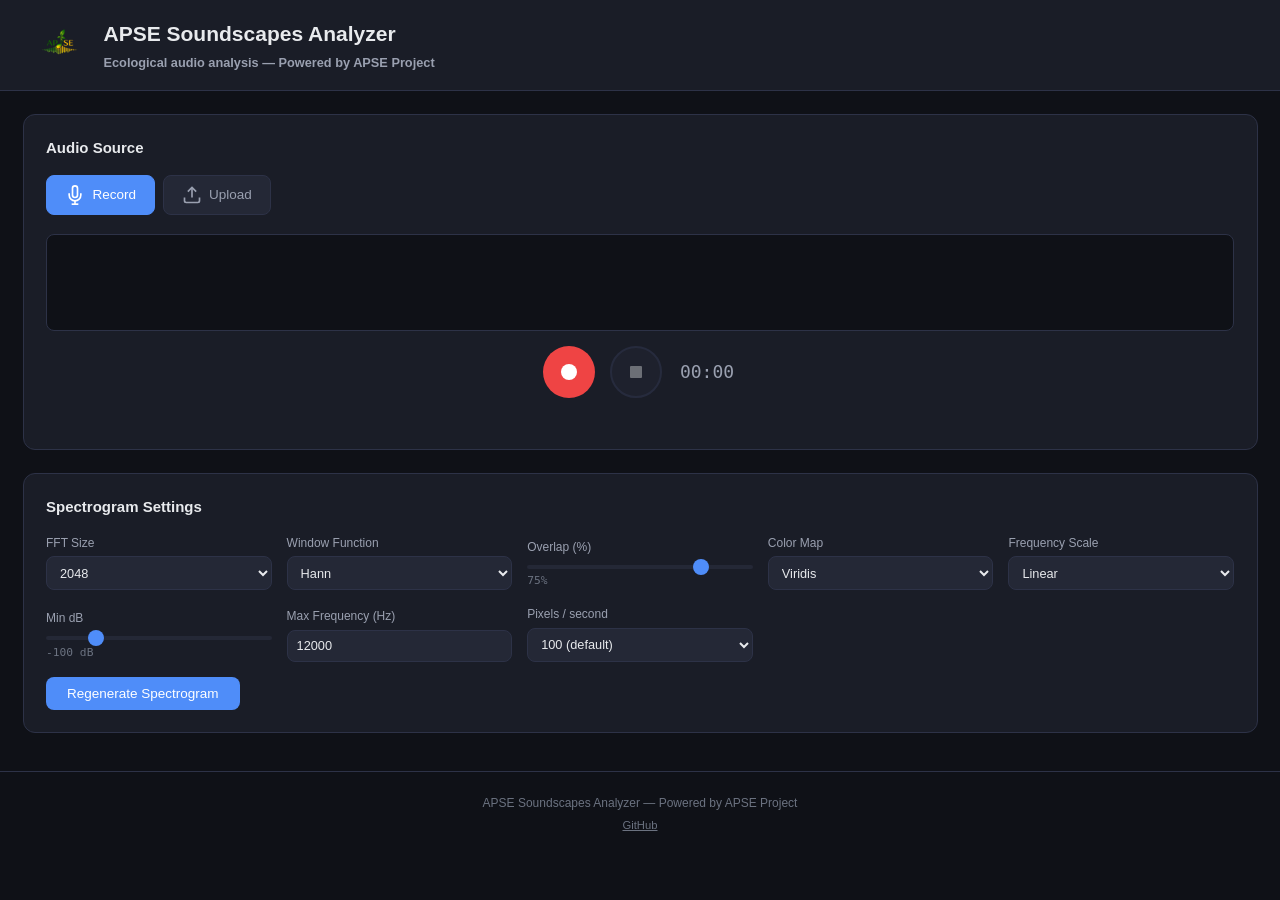
==== commit 006a4c36: "Remove all BirdNET references, keep APSE Soundscapes Analyzer branding - Remove "Powered by BirdNET"" ====
--- a/index.html
+++ b/index.html
@@ -13,7 +13,7 @@
                 <img src="logo_apse.png" alt="APSE Logo" style="height: 48px;">
                 <div>
                     <span style="font-size: 1.4rem; font-weight: 700;">APSE Soundscapes Analyzer</span>
-                    <p class="subtitle">Ecological audio analysis &mdash; Powered by <a href="https://birdnet.cornell.edu/" target="_blank" style="color: #4ade80; text-decoration: none;">BirdNET</a></p>
+                    <p class="subtitle">Ecological audio analysis &mdash; Powered by APSE Project</p>
                 </div>
             </div>
         </div>
@@ -147,31 +147,20 @@
             </div>
         </section>
 
-        <!-- BirdNET Species Detection -->
-        <section class="panel hidden" id="birdnet-section">
-            <div class="spectrogram-header">
-                <h2 class="panel-title">
-                    <svg viewBox="0 0 24 24" width="20" height="20" fill="none" stroke="currentColor" stroke-width="2">
-                        <circle cx="11" cy="11" r="8"/><line x1="21" y1="21" x2="16.65" y2="16.65"/>
-                    </svg>
-                    Species Detection (BirdNET-Lite)
-                </h2>
-                <div style="display: flex; align-items: center; gap: 0.75rem;">
-                    <button id="btn-analyze-birdnet" class="btn btn-primary" disabled>
-                        <svg viewBox="0 0 24 24" width="16" height="16" fill="none" stroke="currentColor" stroke-width="2">
-                            <polygon points="13 2 3 14 12 14 11 22 21 10 12 10 13 2"/>
-                        </svg>
-                        Analizza specie
-                    </button>
-                    <a href="https://birdnet.cornell.edu/api/" target="_blank" style="font-size: 0.75rem; color: var(--text-muted); text-decoration: none;" title="BirdNET Demo online">Demo online</a>
-                </div>
-            </div>
-            <div id="birdnet-results" class="birdnet-results">
-                <p class="birdnet-placeholder">
-                    Registra o carica un file audio, poi clicca "Analizza specie" per identificare le specie con BirdNET-Lite locale.
-                </p>
-            </div>
-        </section>
+        <!-- Species Analysis Link -->
+        <div class="species-link-container hidden" id="species-link-section">
+            <a href="https://birdnet.cornell.edu/demo" target="_blank" rel="noopener noreferrer" class="species-link">
+                <svg viewBox="0 0 24 24" width="16" height="16" fill="none" stroke="currentColor" stroke-width="2">
+                    <circle cx="11" cy="11" r="8"/><line x1="21" y1="21" x2="16.65" y2="16.65"/>
+                </svg>
+                Analizza le specie qui
+                <svg viewBox="0 0 24 24" width="14" height="14" fill="none" stroke="currentColor" stroke-width="2">
+                    <path d="M18 13v6a2 2 0 0 1-2 2H5a2 2 0 0 1-2-2V8a2 2 0 0 1 2-2h6"/>
+                    <polyline points="15 3 21 3 21 9"/>
+                    <line x1="10" y1="14" x2="21" y2="3"/>
+                </svg>
+            </a>
+        </div>
 
         <!-- Audio Player -->
         <section class="panel player-panel hidden" id="player-section">
@@ -280,9 +269,8 @@
     </main>
 
     <footer class="app-footer">
-        <p>APSE Soundscapes Analyzer &mdash; Powered by <a href="https://birdnet.cornell.edu/" target="_blank" style="color: #4ade80; text-decoration: none;">BirdNET</a> &amp; Web Audio API</p>
+        <p>APSE Soundscapes Analyzer &mdash; Powered by APSE Project</p>
         <p style="margin-top: 0.3rem; font-size: 0.75rem;">
-            <a href="https://github.com/kahst/BirdNET-Analyzer" target="_blank" style="color: var(--text-muted);">BirdNET-Analyzer</a> &bull;
             <a href="https://github.com/ApseProjectEU/apse-birdnet-server" target="_blank" style="color: var(--text-muted);">GitHub</a>
         </p>
     </footer>
@@ -297,7 +285,6 @@
     <script src="js/spectrogram.js"></script>
     <script src="js/recorder.js"></script>
     <script src="js/player.js"></script>
-    <script src="js/birdnet.js"></script>
     <script src="js/app.js"></script>
 </body>
 </html>
--- a/css/style.css
+++ b/css/style.css
@@ -708,96 +708,28 @@
         font-size: 1.1rem;
     }
 }
-/* BirdNET Results */
-.birdnet-results {
-    min-height: 60px;
-}
-
-.birdnet-placeholder {
-    color: var(--text-muted);
+/* Species Analysis Link */
+.species-link-container {
     text-align: center;
-    padding: 2rem;
-    margin: 0;
-}
-
-.birdnet-error {
-    color: var(--danger);
-    background: rgba(239, 68, 68, 0.1);
-    border: 1px solid rgba(239, 68, 68, 0.3);
+    margin-top: 0.75rem;
+}
+
+.species-link {
+    display: inline-flex;
+    align-items: center;
+    gap: 0.4rem;
+    padding: 0.5rem 1rem;
+    font-size: 0.85rem;
+    color: var(--text-secondary);
+    text-decoration: none;
+    border: 1px solid var(--border);
     border-radius: var(--radius);
-    padding: 1rem;
-    font-size: 0.9rem;
-}
-
-.birdnet-detections {
-    display: flex;
-    flex-direction: column;
-    gap: 0.5rem;
-}
-
-.birdnet-detection-card {
-    display: flex;
-    align-items: center;
-    justify-content: space-between;
-    gap: 1rem;
-    padding: 0.75rem 1rem;
-    background: var(--bg-tertiary);
-    border: 1px solid var(--border);
-    border-radius: var(--radius);
-}
-
-.detection-info {
-    display: flex;
-    flex-direction: column;
-    gap: 0.15rem;
-    min-width: 0;
-}
-
-.detection-name {
-    font-weight: 600;
-    font-size: 0.95rem;
-    color: var(--text-primary);
-}
-
-.detection-scientific {
-    font-style: italic;
-    font-size: 0.8rem;
-    color: var(--text-secondary);
-}
-
-.detection-time {
-    font-size: 0.75rem;
-    color: var(--text-muted);
-    font-family: 'SF Mono', 'Fira Code', monospace;
-}
-
-.detection-confidence {
-    display: flex;
-    align-items: center;
-    gap: 0.5rem;
-    flex-shrink: 0;
-}
-
-.confidence-bar {
-    width: 80px;
-    height: 6px;
-    background: var(--bg-primary);
-    border-radius: 3px;
-    overflow: hidden;
-}
-
-.confidence-fill {
-    height: 100%;
-    background: var(--success);
-    border-radius: 3px;
-    transition: width 0.3s ease;
-}
-
-.confidence-value {
-    font-size: 0.8rem;
-    font-weight: 600;
-    color: var(--success);
-    font-family: 'SF Mono', 'Fira Code', monospace;
-    min-width: 45px;
-    text-align: right;
-}
+    background: var(--bg-secondary);
+    transition: all var(--transition);
+}
+
+.species-link:hover {
+    color: var(--accent);
+    border-color: var(--accent);
+    background: rgba(79, 141, 249, 0.05);
+}
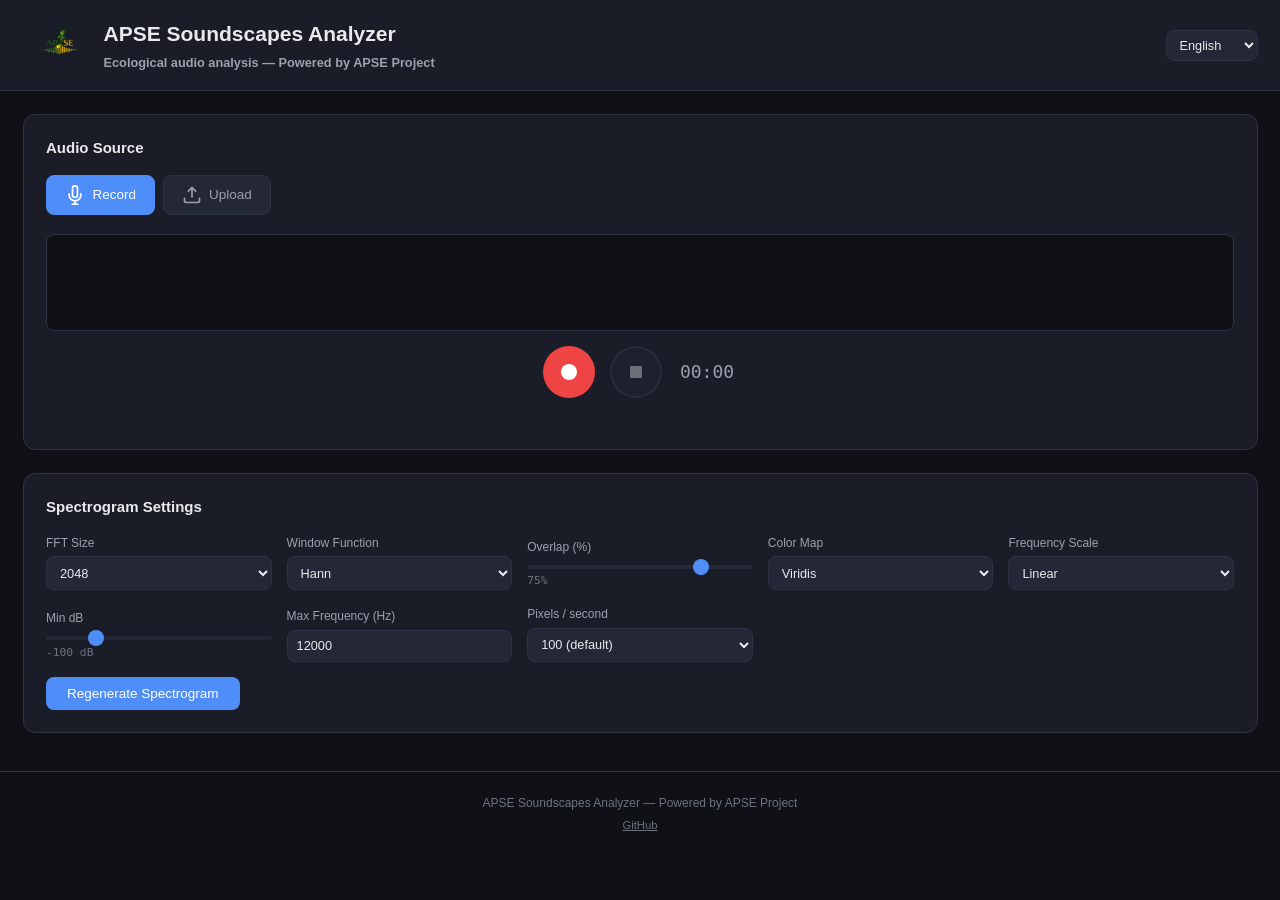
==== commit 60f1a733: "Add multilingual UI (EN/IT/ES/EL), analyze species button, clean BirdNET refs - Clean BirdNET brandi" ====
--- a/index.html
+++ b/index.html
@@ -1,5 +1,5 @@
 <!DOCTYPE html>
-<html lang="it">
+<html lang="en">
 <head>
     <meta charset="UTF-8">
     <meta name="viewport" content="width=device-width, initial-scale=1.0">
@@ -12,34 +12,40 @@
             <div class="logo">
                 <img src="logo_apse.png" alt="APSE Logo" style="height: 48px;">
                 <div>
-                    <span style="font-size: 1.4rem; font-weight: 700;">APSE Soundscapes Analyzer</span>
-                    <p class="subtitle">Ecological audio analysis &mdash; Powered by APSE Project</p>
-                </div>
-            </div>
+                    <span id="appTitle" style="font-size: 1.4rem; font-weight: 700;">APSE Soundscapes Analyzer</span>
+                    <p id="appSubtitle" class="subtitle">Ecological audio analysis &mdash; Powered by APSE Project</p>
+                </div>
+            </div>
+            <select id="languageSelector" class="language-selector">
+                <option value="en">English</option>
+                <option value="it">Italiano</option>
+                <option value="es">Español</option>
+                <option value="el">Ελληνικά</option>
+            </select>
         </div>
     </header>
 
     <main class="app-main">
         <!-- Source Selection -->
         <section class="panel source-panel">
-            <h2 class="panel-title">Audio Source</h2>
+            <h2 id="audioSourceTitle" class="panel-title">Audio Source</h2>
             <div class="source-tabs">
-                <button class="tab-btn active" data-tab="record">
+                <button class="tab-btn active" data-tab="record" id="recordTab">
                     <svg viewBox="0 0 24 24" width="20" height="20" fill="none" stroke="currentColor" stroke-width="2">
                         <path d="M12 1a3 3 0 0 0-3 3v8a3 3 0 0 0 6 0V4a3 3 0 0 0-3-3z"/>
                         <path d="M19 10v2a7 7 0 0 1-14 0v-2"/>
                         <line x1="12" y1="19" x2="12" y2="23"/>
                         <line x1="8" y1="23" x2="16" y2="23"/>
                     </svg>
-                    Record
-                </button>
-                <button class="tab-btn" data-tab="upload">
+                    <span id="recordTabText">Record</span>
+                </button>
+                <button class="tab-btn" data-tab="upload" id="uploadTab">
                     <svg viewBox="0 0 24 24" width="20" height="20" fill="none" stroke="currentColor" stroke-width="2">
                         <path d="M21 15v4a2 2 0 0 1-2 2H5a2 2 0 0 1-2-2v-4"/>
                         <polyline points="17 8 12 3 7 8"/>
                         <line x1="12" y1="3" x2="12" y2="15"/>
                     </svg>
-                    Upload
+                    <span id="uploadTabText">Upload</span>
                 </button>
             </div>
 
@@ -74,13 +80,13 @@
                         <polyline points="17 8 12 3 7 8"/>
                         <line x1="12" y1="3" x2="12" y2="15"/>
                     </svg>
-                    <p>Drag and drop an audio file here</p>
-                    <p class="upload-hint">or</p>
-                    <label class="btn btn-primary upload-btn">
-                        Browse Files
+                    <p id="dropText">Drag and drop an audio file here</p>
+                    <p id="dropOr" class="upload-hint">or</p>
+                    <label id="uploadLabel" class="btn btn-primary upload-btn">
+                        <span id="browseFilesText">Browse Files</span>
                         <input type="file" id="file-input" accept="audio/*,.wav,.mp3,.ogg,.flac,.m4a,.aac,.webm" hidden>
                     </label>
-                    <p class="upload-formats">WAV, MP3, OGG, FLAC, M4A, AAC, WebM</p>
+                    <p id="uploadFormats" class="upload-formats">WAV, MP3, OGG, FLAC, M4A, AAC, WebM</p>
                 </div>
                 <div id="file-info" class="file-info hidden"></div>
             </div>
@@ -89,7 +95,7 @@
         <!-- Spectrogram Display -->
         <section class="panel spectrogram-panel hidden" id="spectrogram-section">
             <div class="spectrogram-header">
-                <h2 class="panel-title">Spectrogram</h2>
+                <h2 id="spectrogramTitle" class="panel-title">Spectrogram</h2>
                 <div class="spectrogram-actions">
                     <button id="btn-zoom-in" class="btn btn-icon" title="Zoom In">
                         <svg viewBox="0 0 24 24" width="18" height="18" fill="none" stroke="currentColor" stroke-width="2">
@@ -149,11 +155,11 @@
 
         <!-- Species Analysis Link -->
         <div class="species-link-container hidden" id="species-link-section">
-            <a href="https://birdnet.cornell.edu/demo" target="_blank" rel="noopener noreferrer" class="species-link">
+            <a id="analyzeSpeciesBtn" href="https://birdnet.cornell.edu/demo" target="_blank" rel="noopener noreferrer" class="species-link">
                 <svg viewBox="0 0 24 24" width="16" height="16" fill="none" stroke="currentColor" stroke-width="2">
                     <circle cx="11" cy="11" r="8"/><line x1="21" y1="21" x2="16.65" y2="16.65"/>
                 </svg>
-                Analizza le specie qui
+                <span id="analyzeSpeciesBtnText">Analyze species here</span>
                 <svg viewBox="0 0 24 24" width="14" height="14" fill="none" stroke="currentColor" stroke-width="2">
                     <path d="M18 13v6a2 2 0 0 1-2 2H5a2 2 0 0 1-2-2V8a2 2 0 0 1 2-2h6"/>
                     <polyline points="15 3 21 3 21 9"/>
@@ -196,10 +202,10 @@
 
         <!-- Settings -->
         <section class="panel settings-panel">
-            <h2 class="panel-title">Spectrogram Settings</h2>
+            <h2 id="settingsTitle" class="panel-title">Spectrogram Settings</h2>
             <div class="settings-grid">
                 <div class="setting-group">
-                    <label for="fft-size">FFT Size</label>
+                    <label id="labelFftSize" for="fft-size">FFT Size</label>
                     <select id="fft-size">
                         <option value="256">256</option>
                         <option value="512">512</option>
@@ -210,7 +216,7 @@
                     </select>
                 </div>
                 <div class="setting-group">
-                    <label for="window-fn">Window Function</label>
+                    <label id="labelWindowFn" for="window-fn">Window Function</label>
                     <select id="window-fn">
                         <option value="hann" selected>Hann</option>
                         <option value="hamming">Hamming</option>
@@ -220,12 +226,12 @@
                     </select>
                 </div>
                 <div class="setting-group">
-                    <label for="overlap">Overlap (%)</label>
+                    <label id="labelOverlap" for="overlap">Overlap (%)</label>
                     <input type="range" id="overlap" min="0" max="95" step="5" value="75">
                     <span id="overlap-value" class="range-value">75%</span>
                 </div>
                 <div class="setting-group">
-                    <label for="color-map">Color Map</label>
+                    <label id="labelColorMap" for="color-map">Color Map</label>
                     <select id="color-map">
                         <option value="viridis" selected>Viridis</option>
                         <option value="magma">Magma</option>
@@ -236,7 +242,7 @@
                     </select>
                 </div>
                 <div class="setting-group">
-                    <label for="freq-scale">Frequency Scale</label>
+                    <label id="labelFreqScale" for="freq-scale">Frequency Scale</label>
                     <select id="freq-scale">
                         <option value="linear" selected>Linear</option>
                         <option value="mel">Mel</option>
@@ -244,16 +250,16 @@
                     </select>
                 </div>
                 <div class="setting-group">
-                    <label for="min-db">Min dB</label>
+                    <label id="labelMinDb" for="min-db">Min dB</label>
                     <input type="range" id="min-db" min="-120" max="-20" step="5" value="-100">
                     <span id="min-db-value" class="range-value">-100 dB</span>
                 </div>
                 <div class="setting-group">
-                    <label for="max-freq">Max Frequency (Hz)</label>
+                    <label id="labelMaxFreq" for="max-freq">Max Frequency (Hz)</label>
                     <input type="number" id="max-freq" min="1000" max="24000" step="500" value="12000">
                 </div>
                 <div class="setting-group">
-                    <label for="pixels-per-sec">Pixels / second</label>
+                    <label id="labelPixelsPerSec" for="pixels-per-sec">Pixels / second</label>
                     <select id="pixels-per-sec">
                         <option value="50">50 (compact)</option>
                         <option value="100" selected>100 (default)</option>
@@ -262,14 +268,14 @@
                     </select>
                 </div>
                 <div class="setting-actions">
-                    <button id="btn-regenerate" class="btn btn-primary">Regenerate Spectrogram</button>
+                    <button id="btn-regenerate" class="btn btn-primary"><span id="regenerateText">Regenerate Spectrogram</span></button>
                 </div>
             </div>
         </section>
     </main>
 
     <footer class="app-footer">
-        <p>APSE Soundscapes Analyzer &mdash; Powered by APSE Project</p>
+        <p id="footerText">APSE Soundscapes Analyzer &mdash; Powered by APSE Project</p>
         <p style="margin-top: 0.3rem; font-size: 0.75rem;">
             <a href="https://github.com/ApseProjectEU/apse-birdnet-server" target="_blank" style="color: var(--text-muted);">GitHub</a>
         </p>
@@ -285,6 +291,7 @@
     <script src="js/spectrogram.js"></script>
     <script src="js/recorder.js"></script>
     <script src="js/player.js"></script>
+    <script src="js/translations.js"></script>
     <script src="js/app.js"></script>
 </body>
 </html>
--- a/css/style.css
+++ b/css/style.css
@@ -53,6 +53,10 @@
 .header-content {
     max-width: 1400px;
     margin: 0 auto;
+    display: flex;
+    align-items: center;
+    justify-content: space-between;
+    gap: 1rem;
 }
 
 .logo {
@@ -72,6 +76,27 @@
     color: var(--text-secondary);
     font-size: 0.85rem;
     margin-top: 0.25rem;
+}
+
+.language-selector {
+    padding: 0.4rem 0.6rem;
+    background: var(--bg-tertiary);
+    border: 1px solid var(--border);
+    border-radius: var(--radius);
+    color: var(--text-primary);
+    font-size: 0.85rem;
+    outline: none;
+    cursor: pointer;
+    transition: border-color var(--transition);
+    flex-shrink: 0;
+}
+
+.language-selector:focus {
+    border-color: var(--accent);
+}
+
+.language-selector:hover {
+    border-color: var(--border-light);
 }
 
 /* Main */
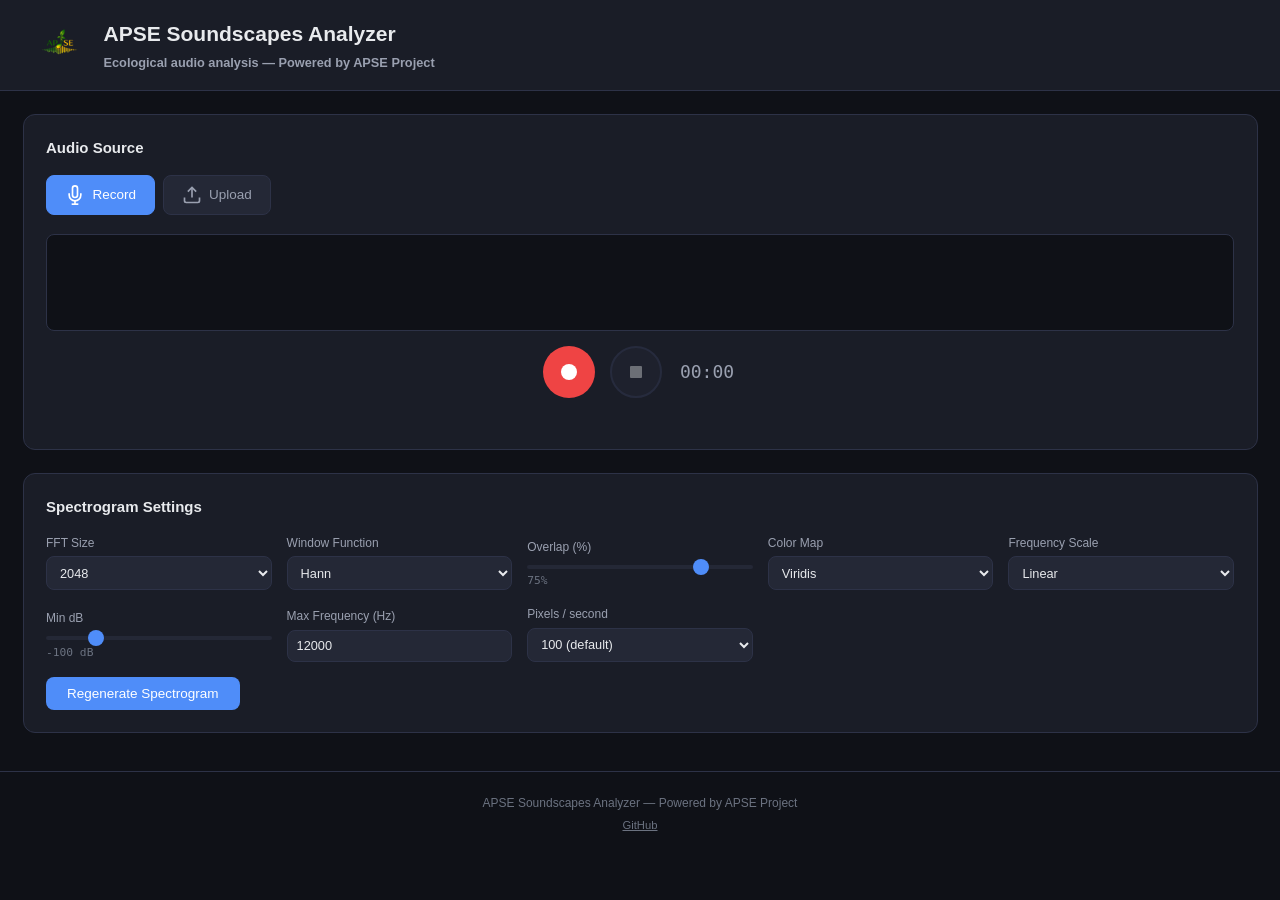
==== commit 8635acc3: "Add 'Analyze species here' button below spectrogram area Add a button with id="analyzeSpeciesBtn" in" ====
--- a/index.html
+++ b/index.html
@@ -1,5 +1,5 @@
 <!DOCTYPE html>
-<html lang="en">
+<html lang="it">
 <head>
     <meta charset="UTF-8">
     <meta name="viewport" content="width=device-width, initial-scale=1.0">
@@ -12,40 +12,34 @@
             <div class="logo">
                 <img src="logo_apse.png" alt="APSE Logo" style="height: 48px;">
                 <div>
-                    <span id="appTitle" style="font-size: 1.4rem; font-weight: 700;">APSE Soundscapes Analyzer</span>
-                    <p id="appSubtitle" class="subtitle">Ecological audio analysis &mdash; Powered by APSE Project</p>
-                </div>
-            </div>
-            <select id="languageSelector" class="language-selector">
-                <option value="en">English</option>
-                <option value="it">Italiano</option>
-                <option value="es">Español</option>
-                <option value="el">Ελληνικά</option>
-            </select>
+                    <span style="font-size: 1.4rem; font-weight: 700;">APSE Soundscapes Analyzer</span>
+                    <p class="subtitle">Ecological audio analysis &mdash; Powered by APSE Project</p>
+                </div>
+            </div>
         </div>
     </header>
 
     <main class="app-main">
         <!-- Source Selection -->
         <section class="panel source-panel">
-            <h2 id="audioSourceTitle" class="panel-title">Audio Source</h2>
+            <h2 class="panel-title">Audio Source</h2>
             <div class="source-tabs">
-                <button class="tab-btn active" data-tab="record" id="recordTab">
+                <button class="tab-btn active" data-tab="record">
                     <svg viewBox="0 0 24 24" width="20" height="20" fill="none" stroke="currentColor" stroke-width="2">
                         <path d="M12 1a3 3 0 0 0-3 3v8a3 3 0 0 0 6 0V4a3 3 0 0 0-3-3z"/>
                         <path d="M19 10v2a7 7 0 0 1-14 0v-2"/>
                         <line x1="12" y1="19" x2="12" y2="23"/>
                         <line x1="8" y1="23" x2="16" y2="23"/>
                     </svg>
-                    <span id="recordTabText">Record</span>
-                </button>
-                <button class="tab-btn" data-tab="upload" id="uploadTab">
+                    Record
+                </button>
+                <button class="tab-btn" data-tab="upload">
                     <svg viewBox="0 0 24 24" width="20" height="20" fill="none" stroke="currentColor" stroke-width="2">
                         <path d="M21 15v4a2 2 0 0 1-2 2H5a2 2 0 0 1-2-2v-4"/>
                         <polyline points="17 8 12 3 7 8"/>
                         <line x1="12" y1="3" x2="12" y2="15"/>
                     </svg>
-                    <span id="uploadTabText">Upload</span>
+                    Upload
                 </button>
             </div>
 
@@ -80,13 +74,13 @@
                         <polyline points="17 8 12 3 7 8"/>
                         <line x1="12" y1="3" x2="12" y2="15"/>
                     </svg>
-                    <p id="dropText">Drag and drop an audio file here</p>
-                    <p id="dropOr" class="upload-hint">or</p>
-                    <label id="uploadLabel" class="btn btn-primary upload-btn">
-                        <span id="browseFilesText">Browse Files</span>
+                    <p>Drag and drop an audio file here</p>
+                    <p class="upload-hint">or</p>
+                    <label class="btn btn-primary upload-btn">
+                        Browse Files
                         <input type="file" id="file-input" accept="audio/*,.wav,.mp3,.ogg,.flac,.m4a,.aac,.webm" hidden>
                     </label>
-                    <p id="uploadFormats" class="upload-formats">WAV, MP3, OGG, FLAC, M4A, AAC, WebM</p>
+                    <p class="upload-formats">WAV, MP3, OGG, FLAC, M4A, AAC, WebM</p>
                 </div>
                 <div id="file-info" class="file-info hidden"></div>
             </div>
@@ -95,7 +89,7 @@
         <!-- Spectrogram Display -->
         <section class="panel spectrogram-panel hidden" id="spectrogram-section">
             <div class="spectrogram-header">
-                <h2 id="spectrogramTitle" class="panel-title">Spectrogram</h2>
+                <h2 class="panel-title">Spectrogram</h2>
                 <div class="spectrogram-actions">
                     <button id="btn-zoom-in" class="btn btn-icon" title="Zoom In">
                         <svg viewBox="0 0 24 24" width="18" height="18" fill="none" stroke="currentColor" stroke-width="2">
@@ -151,15 +145,19 @@
                 <span id="cursor-freq">Freq: --</span>
                 <span id="cursor-amp">Amp: --</span>
             </div>
+
+            <div class="analyze-species-container">
+                <button id="analyzeSpeciesBtn" class="btn analyze-species-btn" onclick="window.open('https://birdnet.cornell.edu/demo', '_blank')">Analyze species here</button>
+            </div>
         </section>
 
         <!-- Species Analysis Link -->
         <div class="species-link-container hidden" id="species-link-section">
-            <a id="analyzeSpeciesBtn" href="https://birdnet.cornell.edu/demo" target="_blank" rel="noopener noreferrer" class="species-link">
+            <a href="https://birdnet.cornell.edu/demo" target="_blank" rel="noopener noreferrer" class="species-link">
                 <svg viewBox="0 0 24 24" width="16" height="16" fill="none" stroke="currentColor" stroke-width="2">
                     <circle cx="11" cy="11" r="8"/><line x1="21" y1="21" x2="16.65" y2="16.65"/>
                 </svg>
-                <span id="analyzeSpeciesBtnText">Analyze species here</span>
+                Analizza le specie qui
                 <svg viewBox="0 0 24 24" width="14" height="14" fill="none" stroke="currentColor" stroke-width="2">
                     <path d="M18 13v6a2 2 0 0 1-2 2H5a2 2 0 0 1-2-2V8a2 2 0 0 1 2-2h6"/>
                     <polyline points="15 3 21 3 21 9"/>
@@ -202,10 +200,10 @@
 
         <!-- Settings -->
         <section class="panel settings-panel">
-            <h2 id="settingsTitle" class="panel-title">Spectrogram Settings</h2>
+            <h2 class="panel-title">Spectrogram Settings</h2>
             <div class="settings-grid">
                 <div class="setting-group">
-                    <label id="labelFftSize" for="fft-size">FFT Size</label>
+                    <label for="fft-size">FFT Size</label>
                     <select id="fft-size">
                         <option value="256">256</option>
                         <option value="512">512</option>
@@ -216,7 +214,7 @@
                     </select>
                 </div>
                 <div class="setting-group">
-                    <label id="labelWindowFn" for="window-fn">Window Function</label>
+                    <label for="window-fn">Window Function</label>
                     <select id="window-fn">
                         <option value="hann" selected>Hann</option>
                         <option value="hamming">Hamming</option>
@@ -226,12 +224,12 @@
                     </select>
                 </div>
                 <div class="setting-group">
-                    <label id="labelOverlap" for="overlap">Overlap (%)</label>
+                    <label for="overlap">Overlap (%)</label>
                     <input type="range" id="overlap" min="0" max="95" step="5" value="75">
                     <span id="overlap-value" class="range-value">75%</span>
                 </div>
                 <div class="setting-group">
-                    <label id="labelColorMap" for="color-map">Color Map</label>
+                    <label for="color-map">Color Map</label>
                     <select id="color-map">
                         <option value="viridis" selected>Viridis</option>
                         <option value="magma">Magma</option>
@@ -242,7 +240,7 @@
                     </select>
                 </div>
                 <div class="setting-group">
-                    <label id="labelFreqScale" for="freq-scale">Frequency Scale</label>
+                    <label for="freq-scale">Frequency Scale</label>
                     <select id="freq-scale">
                         <option value="linear" selected>Linear</option>
                         <option value="mel">Mel</option>
@@ -250,16 +248,16 @@
                     </select>
                 </div>
                 <div class="setting-group">
-                    <label id="labelMinDb" for="min-db">Min dB</label>
+                    <label for="min-db">Min dB</label>
                     <input type="range" id="min-db" min="-120" max="-20" step="5" value="-100">
                     <span id="min-db-value" class="range-value">-100 dB</span>
                 </div>
                 <div class="setting-group">
-                    <label id="labelMaxFreq" for="max-freq">Max Frequency (Hz)</label>
+                    <label for="max-freq">Max Frequency (Hz)</label>
                     <input type="number" id="max-freq" min="1000" max="24000" step="500" value="12000">
                 </div>
                 <div class="setting-group">
-                    <label id="labelPixelsPerSec" for="pixels-per-sec">Pixels / second</label>
+                    <label for="pixels-per-sec">Pixels / second</label>
                     <select id="pixels-per-sec">
                         <option value="50">50 (compact)</option>
                         <option value="100" selected>100 (default)</option>
@@ -268,14 +266,14 @@
                     </select>
                 </div>
                 <div class="setting-actions">
-                    <button id="btn-regenerate" class="btn btn-primary"><span id="regenerateText">Regenerate Spectrogram</span></button>
+                    <button id="btn-regenerate" class="btn btn-primary">Regenerate Spectrogram</button>
                 </div>
             </div>
         </section>
     </main>
 
     <footer class="app-footer">
-        <p id="footerText">APSE Soundscapes Analyzer &mdash; Powered by APSE Project</p>
+        <p>APSE Soundscapes Analyzer &mdash; Powered by APSE Project</p>
         <p style="margin-top: 0.3rem; font-size: 0.75rem;">
             <a href="https://github.com/ApseProjectEU/apse-birdnet-server" target="_blank" style="color: var(--text-muted);">GitHub</a>
         </p>
@@ -291,7 +289,6 @@
     <script src="js/spectrogram.js"></script>
     <script src="js/recorder.js"></script>
     <script src="js/player.js"></script>
-    <script src="js/translations.js"></script>
     <script src="js/app.js"></script>
 </body>
 </html>
--- a/css/style.css
+++ b/css/style.css
@@ -53,10 +53,6 @@
 .header-content {
     max-width: 1400px;
     margin: 0 auto;
-    display: flex;
-    align-items: center;
-    justify-content: space-between;
-    gap: 1rem;
 }
 
 .logo {
@@ -76,27 +72,6 @@
     color: var(--text-secondary);
     font-size: 0.85rem;
     margin-top: 0.25rem;
-}
-
-.language-selector {
-    padding: 0.4rem 0.6rem;
-    background: var(--bg-tertiary);
-    border: 1px solid var(--border);
-    border-radius: var(--radius);
-    color: var(--text-primary);
-    font-size: 0.85rem;
-    outline: none;
-    cursor: pointer;
-    transition: border-color var(--transition);
-    flex-shrink: 0;
-}
-
-.language-selector:focus {
-    border-color: var(--accent);
-}
-
-.language-selector:hover {
-    border-color: var(--border-light);
 }
 
 /* Main */
@@ -758,3 +733,23 @@
     border-color: var(--accent);
     background: rgba(79, 141, 249, 0.05);
 }
+/* Analyze Species Button */
+.analyze-species-container {
+    text-align: center;
+    margin-top: 0.75rem;
+}
+.analyze-species-btn {
+    padding: 0.5rem 1rem;
+    font-size: 0.85rem;
+    color: var(--text-secondary);
+    border: 1px solid var(--border);
+    border-radius: var(--radius);
+    background: var(--bg-secondary);
+    cursor: pointer;
+    transition: all var(--transition);
+}
+.analyze-species-btn:hover {
+    color: var(--accent);
+    border-color: var(--accent);
+    background: rgba(79, 141, 249, 0.05);
+}
